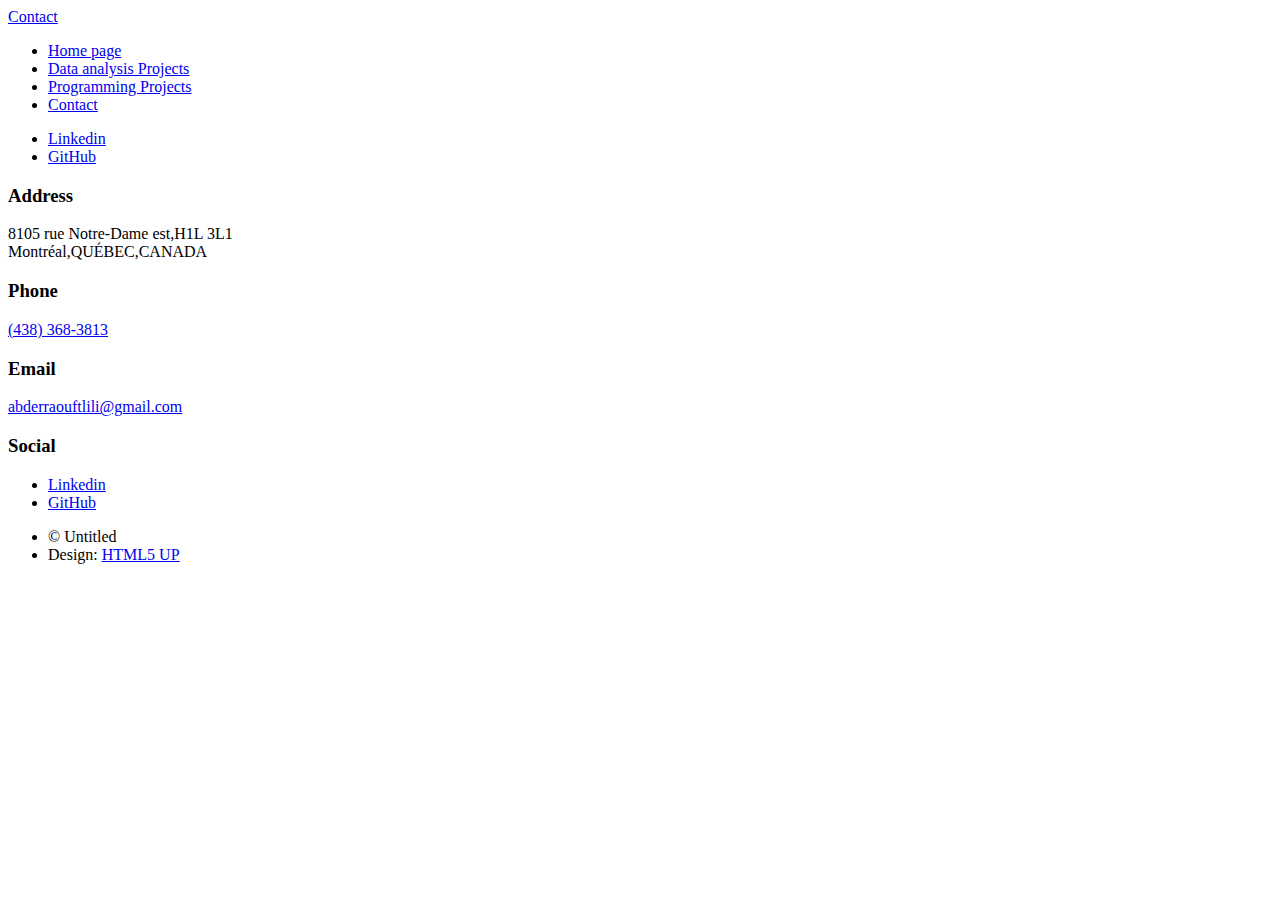
==== Contact.html @ 21b872e5 "Add files via upload" ====
<!DOCTYPE HTML>
<!--
	Massively by HTML5 UP
	html5up.net | @ajlkn
	Free for personal and commercial use under the CCA 3.0 license (html5up.net/license)
-->
<html>
	<head>
		<title>Contact</title>
		<meta charset="utf-8" />
		<meta name="viewport" content="width=device-width, initial-scale=1, user-scalable=no" />
		<link rel="stylesheet" href="assets/css/main.css" />
		<noscript><link rel="stylesheet" href="assets/css/noscript.css" /></noscript>
	</head>
	<body class="is-preload">

		<!-- Wrapper -->
			<div id="wrapper">

				<!-- Header -->
					<header id="header">
						<a href="Contact.html" class="logo">Contact</a>
					</header>

				<!-- Nav -->
					<nav id="nav">
						<ul class="links">
							<li><a href="index.html">Home page</a></li>
                            <li><a href="analyse des données.html">Data analysis Projects</a></li>
							<li><a href="Programming.html">Programming Projects</a></li>
                            <li class="active"><a href="Contact.html">Contact</a></li>

						</ul>
						<ul class="icons">
							<li><a href="https://www.linkedin.com/in/abderraouf-tlili-2bb48a29/" class="icon brands alt fa-linkedin"><span class="label">Linkedin</span></a></li>
							<li><a href="https://github.com/Abderraouf1985" class="icon brands alt fa-github"><span class="label">GitHub</span></a></li>
						</ul>
					</nav>

			
				<!-- Main -->
                <div id="main">

                    <!-- Featured Post -->
          
                        <section class="split contact">
                            <section class="alt">
                                <h3>Address</h3>
                                <p>8105 rue Notre-Dame est,H1L 3L1<br />
                                   Montréal,QUÉBEC,CANADA</p>
                            </section>
                            <section>
                                <h3>Phone</h3>
                                <p><a href="#">(438) 368-3813</a></p>
                            </section>
                            <section>
                                <h3>Email</h3>
                                <p><a href="#">abderraouftlili@gmail.com</a></p>
                            </section>
                            <section>
                                <h3>Social</h3>
                                <ul class="icons alt">
                                    
                                    <li><a href="https://www.linkedin.com/in/abderraouf-tlili-2bb48a29/" class="icon brands alt fa-linkedin"><span class="label">Linkedin</span></a></li>
                                    <li><a href="https://github.com/Abderraouf1985" class="icon brands alt fa-github"><span class="label">GitHub</span></a></li>
                                </ul>
                            </section>
                        </section>
                    </footer>

                <!-- Copyright -->
                    <div id="copyright">
                        <ul><li>&copy; Untitled</li><li>Design: <a href="https://html5up.net">HTML5 UP</a></li></ul>
                    </div>

            </div>

		<!-- Scripts -->
			<script src="assets/js/jquery.min.js"></script>
			<script src="assets/js/jquery.scrollex.min.js"></script>
			<script src="assets/js/jquery.scrolly.min.js"></script>
			<script src="assets/js/browser.min.js"></script>
			<script src="assets/js/breakpoints.min.js"></script>
			<script src="assets/js/util.js"></script>
			<script src="assets/js/main.js"></script>

	</body>
</html>
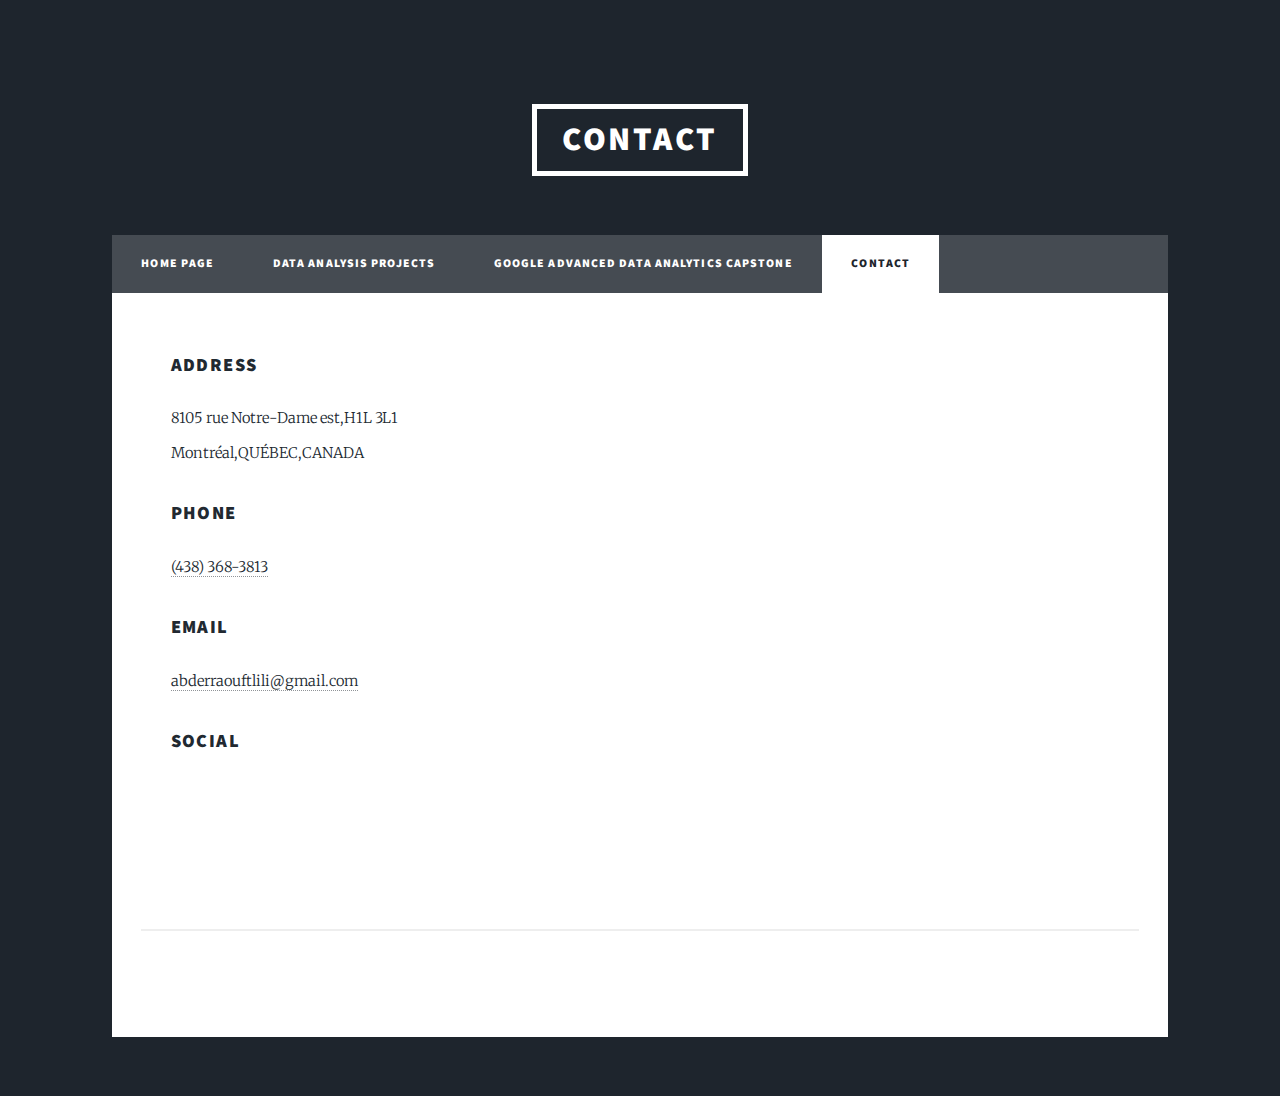
==== commit ef4de2ba: "Created google Capstone Project" ====
--- a/Contact.html
+++ b/Contact.html
@@ -26,8 +26,8 @@
 					<nav id="nav">
 						<ul class="links">
 							<li><a href="index.html">Home page</a></li>
-                            <li><a href="analyse des données.html">Data analysis Projects</a></li>
-							<li><a href="Programming.html">Programming Projects</a></li>
+                            <li><a href="Data analysis.html">Data analysis Projects</a></li>
+							<li><a href="Google Advanced Data Analytics Capstone.html">Google Advanced Data Analytics Capstone</a></li>
                             <li class="active"><a href="Contact.html">Contact</a></li>
 
 						</ul>
--- a/assets/css/main.css
+++ b/assets/css/main.css
@@ -0,0 +1,4690 @@
+@import url(fontawesome-all.min.css);
+@import url("https://fonts.googleapis.com/css?family=Merriweather:300,700,300italic,700italic|Source+Sans+Pro:900");
+
+/*
+	Massively by HTML5 UP
+	html5up.net | @ajlkn
+	Free for personal and commercial use under the CCA 3.0 license (html5up.net/license)
+*/
+
+html, body, div, span, applet, object,
+iframe, h1, h2, h3, h4, h5, h6, p, blockquote,
+pre, a, abbr, acronym, address, big, cite,
+code, del, dfn, em, img, ins, kbd, q, s, samp,
+small, strike, strong, sub, sup, tt, var, b,
+u, i, center, dl, dt, dd, ol, ul, li, fieldset,
+form, label, legend, table, caption, tbody,
+tfoot, thead, tr, th, td, article, aside,
+canvas, details, embed, figure, figcaption,
+footer, header, hgroup, menu, nav, output, ruby,
+section, summary, time, mark, audio, video {
+	margin: 0;
+	padding: 0;
+	border: 0;
+	font-size: 100%;
+	font: inherit;
+	vertical-align: baseline;}
+
+article, aside, details, figcaption, figure,
+footer, header, hgroup, menu, nav, section {
+	display: block;}
+
+body {
+	line-height: 1;
+	height: 100 vh;
+}
+
+ol, ul {
+	list-style: none;
+}
+
+blockquote, q {
+	quotes: none;
+}
+
+	blockquote:before, blockquote:after, q:before, q:after {
+		content: '';
+		content: none;
+	}
+
+table {
+	border-collapse: collapse;
+	border-spacing: 0;
+}
+
+body {
+	-webkit-text-size-adjust: none;
+}
+
+mark {
+	background-color: transparent;
+	color: inherit;
+}
+
+input::-moz-focus-inner {
+	border: 0;
+	padding: 0;
+}
+
+input, select, textarea {
+	-moz-appearance: none;
+	-webkit-appearance: none;
+	-ms-appearance: none;
+	appearance: none;
+}
+
+/* Basic */
+
+	@-ms-viewport {
+		width: device-width;
+	}
+
+	body {
+		-ms-overflow-style: scrollbar;
+	}
+
+	@media screen and (max-width: 480px) {
+
+		html, body {
+			min-width: 320px;
+		}
+
+	}
+
+	html {
+		box-sizing: border-box;
+	}
+
+	*, *:before, *:after {
+		box-sizing: inherit;
+	}
+
+	body {
+		background-color: #1e252d;
+	}
+
+		body.is-preload *, body.is-preload *:before, body.is-preload *:after {
+			-moz-animation: none !important;
+			-webkit-animation: none !important;
+			-ms-animation: none !important;
+			animation: none !important;
+			-moz-transition: none !important;
+			-webkit-transition: none !important;
+			-ms-transition: none !important;
+			transition: none !important;
+		}
+
+/* Type */
+
+	html {
+		font-size: 16pt;
+	}
+
+		@media screen and (max-width: 1680px) {
+
+			html {
+				font-size: 12pt;
+			}
+
+		}
+
+		@media screen and (max-width: 1280px) {
+
+			html {
+				font-size: 11pt;
+			}
+
+		}
+
+		@media screen and (max-width: 360px) {
+
+			html {
+				font-size: 10pt;
+			}
+
+		}
+
+	body {
+		color: #212931;
+	}
+
+	body, input, select, textarea {
+		font-family: "Merriweather", Georgia, serif;
+		font-weight: 300;
+		font-size: 1rem;
+		line-height: 2.375;
+	}
+
+	a {
+		-moz-transition: color 0.2s ease-in-out, background-color 0.2s ease-in-out, border-color 0.2s ease-in-out, box-shadow 0.2s ease-in-out;
+		-webkit-transition: color 0.2s ease-in-out, background-color 0.2s ease-in-out, border-color 0.2s ease-in-out, box-shadow 0.2s ease-in-out;
+		-ms-transition: color 0.2s ease-in-out, background-color 0.2s ease-in-out, border-color 0.2s ease-in-out, box-shadow 0.2s ease-in-out;
+		transition: color 0.2s ease-in-out, background-color 0.2s ease-in-out, border-color 0.2s ease-in-out, box-shadow 0.2s ease-in-out;
+		border-bottom: dotted 1px;
+		text-decoration: none;
+	}
+
+		a:hover {
+			border-bottom-color: transparent;
+		}
+
+	strong, b {
+		font-weight: 600;
+	}
+
+	em, i {
+		font-style: italic;
+	}
+
+	p {
+		text-align: justify;
+		margin: 0 0 2rem 0;
+	}
+
+	h1, h2, h3, h4, h5, h6 {
+		font-family: "Source Sans Pro", Helvetica, sans-serif;
+		font-weight: 900;
+		line-height: 1.5;
+		letter-spacing: 0.075em;
+		text-transform: uppercase;
+		margin: 0 0 1rem 0;
+	}
+
+		h1 a, h2 a, h3 a, h4 a, h5 a, h6 a {
+			border-bottom: 0;
+			color: inherit;
+			text-decoration: none;
+		}
+
+	h1 {
+		font-size: 4rem;
+		line-height: 1.1;
+		margin: 0 0 2rem 0;
+	}
+
+	h2 {
+		font-size: 1.75rem;
+		line-height: 1.3;
+		margin: 0 0 1.5rem 0;
+	}
+
+	h3 {
+		font-size: 1.25rem;
+		margin: 0 0 1.5rem 0;
+	}
+
+	h4 {
+		font-size: 1rem;
+	}
+
+	h5 {
+		font-size: 0.9rem;
+	}
+
+	h6 {
+		font-size: 0.8rem;
+	}
+
+	sub {
+		font-size: 0.8rem;
+		position: relative;
+		top: 0.5rem;
+	}
+
+	sup {
+		font-size: 0.8rem;
+		position: relative;
+		top: -0.5rem;
+	}
+
+	blockquote {
+		border-left: solid 4px;
+		font-style: italic;
+		margin: 0 0 2rem 0;
+		padding: 0.5rem 0 0.5rem 2rem;
+	}
+
+	code {
+		border: solid 2px;
+		font-family: "Courier New", monospace;
+		font-size: 0.9rem;
+		margin: 0 0.25rem;
+		padding: 0.25rem 0.65rem;
+	}
+
+	pre {
+		-webkit-overflow-scrolling: touch;
+		font-family: "Courier New", monospace;
+		font-size: 0.9rem;
+		margin: 0 0 2rem 0;
+	}
+
+		pre code {
+			display: block;
+			line-height: 1.75;
+			padding: 1rem 1.5rem;
+			overflow-x: auto;
+		}
+
+	hr {
+		border: 0;
+		border-bottom: solid 2px;
+		margin: 3rem 0;
+	}
+
+		hr.major {
+			margin: 5rem 0;
+		}
+
+	.align-left {
+		text-align: left;
+	}
+
+	.align-center {
+		text-align: center;
+	}
+
+	.align-right {
+		text-align: right;
+	}
+
+	input, select, textarea {
+		color: #212931;
+	}
+
+	a {
+		color: #212931;
+		border-bottom-color: rgba(33, 41, 49, 0.5);
+	}
+
+		a:hover {
+			border-bottom-color: transparent;
+			color: #18bfef !important;
+		}
+
+	strong, b {
+		color: #212931;
+	}
+
+	h1, h2, h3, h4, h5, h6 {
+		color: #212931;
+	}
+
+	blockquote {
+		border-left-color: #eeeeee;
+	}
+
+	code {
+		background: rgba(220, 220, 220, 0.25);
+		border-color: #eeeeee;
+	}
+
+	hr {
+		border-bottom-color: #eeeeee;
+	}
+
+/* Row */
+
+	.row {
+		display: flex;
+		flex-wrap: wrap;
+		box-sizing: border-box;
+		align-items: stretch;
+	}
+
+		.row > * {
+			box-sizing: border-box;
+		}
+
+		.row.gtr-uniform > * > :last-child {
+			margin-bottom: 0;
+		}
+
+		.row.aln-left {
+			justify-content: flex-start;
+		}
+
+		.row.aln-center {
+			justify-content: center;
+		}
+
+		.row.aln-right {
+			justify-content: flex-end;
+		}
+
+		.row.aln-top {
+			align-items: flex-start;
+		}
+
+		.row.aln-middle {
+			align-items: center;
+		}
+
+		.row.aln-bottom {
+			align-items: flex-end;
+		}
+
+		.row > .imp {
+			order: -1;
+		}
+
+		.row > .col-1 {
+			width: 8.33333%;
+		}
+
+		.row > .off-1 {
+			margin-left: 8.33333%;
+		}
+
+		.row > .col-2 {
+			width: 16.66667%;
+		}
+
+		.row > .off-2 {
+			margin-left: 16.66667%;
+		}
+
+		.row > .col-3 {
+			width: 25%;
+		}
+
+		.row > .off-3 {
+			margin-left: 25%;
+		}
+
+		.row > .col-4 {
+			width: 33.33333%;
+		}
+
+		.row > .off-4 {
+			margin-left: 33.33333%;
+		}
+
+		.row > .col-5 {
+			width: 41.66667%;
+		}
+
+		.row > .off-5 {
+			margin-left: 41.66667%;
+		}
+
+		.row > .col-6 {
+			width: 50%;
+		}
+
+		.row > .off-6 {
+			margin-left: 50%;
+		}
+
+		.row > .col-7 {
+			width: 58.33333%;
+		}
+
+		.row > .off-7 {
+			margin-left: 58.33333%;
+		}
+
+		.row > .col-8 {
+			width: 66.66667%;
+		}
+
+		.row > .off-8 {
+			margin-left: 66.66667%;
+		}
+
+		.row > .col-9 {
+			width: 75%;
+		}
+
+		.row > .off-9 {
+			margin-left: 75%;
+		}
+
+		.row > .col-10 {
+			width: 83.33333%;
+		}
+
+		.row > .off-10 {
+			margin-left: 83.33333%;
+		}
+
+		.row > .col-11 {
+			width: 91.66667%;
+		}
+
+		.row > .off-11 {
+			margin-left: 91.66667%;
+		}
+
+		.row > .col-12 {
+			width: 100%;
+		}
+
+		.row > .off-12 {
+			margin-left: 100%;
+		}
+
+		.row.gtr-0 {
+			margin-top: 0;
+			margin-left: 0rem;
+		}
+
+			.row.gtr-0 > * {
+				padding: 0 0 0 0rem;
+			}
+
+			.row.gtr-0.gtr-uniform {
+				margin-top: 0rem;
+			}
+
+				.row.gtr-0.gtr-uniform > * {
+					padding-top: 0rem;
+				}
+
+		.row.gtr-25 {
+			margin-top: 0;
+			margin-left: -0.375rem;
+		}
+
+			.row.gtr-25 > * {
+				padding: 0 0 0 0.375rem;
+			}
+
+			.row.gtr-25.gtr-uniform {
+				margin-top: -0.375rem;
+			}
+
+				.row.gtr-25.gtr-uniform > * {
+					padding-top: 0.375rem;
+				}
+
+		.row.gtr-50 {
+			margin-top: 0;
+			margin-left: -0.75rem;
+		}
+
+			.row.gtr-50 > * {
+				padding: 0 0 0 0.75rem;
+			}
+
+			.row.gtr-50.gtr-uniform {
+				margin-top: -0.75rem;
+			}
+
+				.row.gtr-50.gtr-uniform > * {
+					padding-top: 0.75rem;
+				}
+
+		.row {
+			margin-top: 0;
+			margin-left: -1.5rem;
+		}
+
+			.row > * {
+				padding: 0 0 0 1.5rem;
+			}
+
+			.row.gtr-uniform {
+				margin-top: -1.5rem;
+			}
+
+				.row.gtr-uniform > * {
+					padding-top: 1.5rem;
+				}
+
+		.row.gtr-150 {
+			margin-top: 0;
+			margin-left: -2.25rem;
+		}
+
+			.row.gtr-150 > * {
+				padding: 0 0 0 2.25rem;
+			}
+
+			.row.gtr-150.gtr-uniform {
+				margin-top: -2.25rem;
+			}
+
+				.row.gtr-150.gtr-uniform > * {
+					padding-top: 2.25rem;
+				}
+
+		.row.gtr-200 {
+			margin-top: 0;
+			margin-left: -3rem;
+		}
+
+			.row.gtr-200 > * {
+				padding: 0 0 0 3rem;
+			}
+
+			.row.gtr-200.gtr-uniform {
+				margin-top: -3rem;
+			}
+
+				.row.gtr-200.gtr-uniform > * {
+					padding-top: 3rem;
+				}
+
+		@media screen and (max-width: 1680px) {
+
+			.row {
+				display: flex;
+				flex-wrap: wrap;
+				box-sizing: border-box;
+				align-items: stretch;
+			}
+
+				.row > * {
+					box-sizing: border-box;
+				}
+
+				.row.gtr-uniform > * > :last-child {
+					margin-bottom: 0;
+				}
+
+				.row.aln-left {
+					justify-content: flex-start;
+				}
+
+				.row.aln-center {
+					justify-content: center;
+				}
+
+				.row.aln-right {
+					justify-content: flex-end;
+				}
+
+				.row.aln-top {
+					align-items: flex-start;
+				}
+
+				.row.aln-middle {
+					align-items: center;
+				}
+
+				.row.aln-bottom {
+					align-items: flex-end;
+				}
+
+				.row > .imp-xlarge {
+					order: -1;
+				}
+
+				.row > .col-1-xlarge {
+					width: 8.33333%;
+				}
+
+				.row > .off-1-xlarge {
+					margin-left: 8.33333%;
+				}
+
+				.row > .col-2-xlarge {
+					width: 16.66667%;
+				}
+
+				.row > .off-2-xlarge {
+					margin-left: 16.66667%;
+				}
+
+				.row > .col-3-xlarge {
+					width: 25%;
+				}
+
+				.row > .off-3-xlarge {
+					margin-left: 25%;
+				}
+
+				.row > .col-4-xlarge {
+					width: 33.33333%;
+				}
+
+				.row > .off-4-xlarge {
+					margin-left: 33.33333%;
+				}
+
+				.row > .col-5-xlarge {
+					width: 41.66667%;
+				}
+
+				.row > .off-5-xlarge {
+					margin-left: 41.66667%;
+				}
+
+				.row > .col-6-xlarge {
+					width: 50%;
+				}
+
+				.row > .off-6-xlarge {
+					margin-left: 50%;
+				}
+
+				.row > .col-7-xlarge {
+					width: 58.33333%;
+				}
+
+				.row > .off-7-xlarge {
+					margin-left: 58.33333%;
+				}
+
+				.row > .col-8-xlarge {
+					width: 66.66667%;
+				}
+
+				.row > .off-8-xlarge {
+					margin-left: 66.66667%;
+				}
+
+				.row > .col-9-xlarge {
+					width: 75%;
+				}
+
+				.row > .off-9-xlarge {
+					margin-left: 75%;
+				}
+
+				.row > .col-10-xlarge {
+					width: 83.33333%;
+				}
+
+				.row > .off-10-xlarge {
+					margin-left: 83.33333%;
+				}
+
+				.row > .col-11-xlarge {
+					width: 91.66667%;
+				}
+
+				.row > .off-11-xlarge {
+					margin-left: 91.66667%;
+				}
+
+				.row > .col-12-xlarge {
+					width: 100%;
+				}
+
+				.row > .off-12-xlarge {
+					margin-left: 100%;
+				}
+
+				.row.gtr-0 {
+					margin-top: 0;
+					margin-left: 0rem;
+				}
+
+					.row.gtr-0 > * {
+						padding: 0 0 0 0rem;
+					}
+
+					.row.gtr-0.gtr-uniform {
+						margin-top: 0rem;
+					}
+
+						.row.gtr-0.gtr-uniform > * {
+							padding-top: 0rem;
+						}
+
+				.row.gtr-25 {
+					margin-top: 0;
+					margin-left: -0.375rem;
+				}
+
+					.row.gtr-25 > * {
+						padding: 0 0 0 0.375rem;
+					}
+
+					.row.gtr-25.gtr-uniform {
+						margin-top: -0.375rem;
+					}
+
+						.row.gtr-25.gtr-uniform > * {
+							padding-top: 0.375rem;
+						}
+
+				.row.gtr-50 {
+					margin-top: 0;
+					margin-left: -0.75rem;
+				}
+
+					.row.gtr-50 > * {
+						padding: 0 0 0 0.75rem;
+					}
+
+					.row.gtr-50.gtr-uniform {
+						margin-top: -0.75rem;
+					}
+
+						.row.gtr-50.gtr-uniform > * {
+							padding-top: 0.75rem;
+						}
+
+				.row {
+					margin-top: 0;
+					margin-left: -1.5rem;
+				}
+
+					.row > * {
+						padding: 0 0 0 1.5rem;
+					}
+
+					.row.gtr-uniform {
+						margin-top: -1.5rem;
+					}
+
+						.row.gtr-uniform > * {
+							padding-top: 1.5rem;
+						}
+
+				.row.gtr-150 {
+					margin-top: 0;
+					margin-left: -2.25rem;
+				}
+
+					.row.gtr-150 > * {
+						padding: 0 0 0 2.25rem;
+					}
+
+					.row.gtr-150.gtr-uniform {
+						margin-top: -2.25rem;
+					}
+
+						.row.gtr-150.gtr-uniform > * {
+							padding-top: 2.25rem;
+						}
+
+				.row.gtr-200 {
+					margin-top: 0;
+					margin-left: -3rem;
+				}
+
+					.row.gtr-200 > * {
+						padding: 0 0 0 3rem;
+					}
+
+					.row.gtr-200.gtr-uniform {
+						margin-top: -3rem;
+					}
+
+						.row.gtr-200.gtr-uniform > * {
+							padding-top: 3rem;
+						}
+
+		}
+
+		@media screen and (max-width: 1280px) {
+
+			.row {
+				display: flex;
+				flex-wrap: wrap;
+				box-sizing: border-box;
+				align-items: stretch;
+			}
+
+				.row > * {
+					box-sizing: border-box;
+				}
+
+				.row.gtr-uniform > * > :last-child {
+					margin-bottom: 0;
+				}
+
+				.row.aln-left {
+					justify-content: flex-start;
+				}
+
+				.row.aln-center {
+					justify-content: center;
+				}
+
+				.row.aln-right {
+					justify-content: flex-end;
+				}
+
+				.row.aln-top {
+					align-items: flex-start;
+				}
+
+				.row.aln-middle {
+					align-items: center;
+				}
+
+				.row.aln-bottom {
+					align-items: flex-end;
+				}
+
+				.row > .imp-large {
+					order: -1;
+				}
+
+				.row > .col-1-large {
+					width: 8.33333%;
+				}
+
+				.row > .off-1-large {
+					margin-left: 8.33333%;
+				}
+
+				.row > .col-2-large {
+					width: 16.66667%;
+				}
+
+				.row > .off-2-large {
+					margin-left: 16.66667%;
+				}
+
+				.row > .col-3-large {
+					width: 25%;
+				}
+
+				.row > .off-3-large {
+					margin-left: 25%;
+				}
+
+				.row > .col-4-large {
+					width: 33.33333%;
+				}
+
+				.row > .off-4-large {
+					margin-left: 33.33333%;
+				}
+
+				.row > .col-5-large {
+					width: 41.66667%;
+				}
+
+				.row > .off-5-large {
+					margin-left: 41.66667%;
+				}
+
+				.row > .col-6-large {
+					width: 50%;
+				}
+
+				.row > .off-6-large {
+					margin-left: 50%;
+				}
+
+				.row > .col-7-large {
+					width: 58.33333%;
+				}
+
+				.row > .off-7-large {
+					margin-left: 58.33333%;
+				}
+
+				.row > .col-8-large {
+					width: 66.66667%;
+				}
+
+				.row > .off-8-large {
+					margin-left: 66.66667%;
+				}
+
+				.row > .col-9-large {
+					width: 75%;
+				}
+
+				.row > .off-9-large {
+					margin-left: 75%;
+				}
+
+				.row > .col-10-large {
+					width: 83.33333%;
+				}
+
+				.row > .off-10-large {
+					margin-left: 83.33333%;
+				}
+
+				.row > .col-11-large {
+					width: 91.66667%;
+				}
+
+				.row > .off-11-large {
+					margin-left: 91.66667%;
+				}
+
+				.row > .col-12-large {
+					width: 100%;
+				}
+
+				.row > .off-12-large {
+					margin-left: 100%;
+				}
+
+				.row.gtr-0 {
+					margin-top: 0;
+					margin-left: 0rem;
+				}
+
+					.row.gtr-0 > * {
+						padding: 0 0 0 0rem;
+					}
+
+					.row.gtr-0.gtr-uniform {
+						margin-top: 0rem;
+					}
+
+						.row.gtr-0.gtr-uniform > * {
+							padding-top: 0rem;
+						}
+
+				.row.gtr-25 {
+					margin-top: 0;
+					margin-left: -0.375rem;
+				}
+
+					.row.gtr-25 > * {
+						padding: 0 0 0 0.375rem;
+					}
+
+					.row.gtr-25.gtr-uniform {
+						margin-top: -0.375rem;
+					}
+
+						.row.gtr-25.gtr-uniform > * {
+							padding-top: 0.375rem;
+						}
+
+				.row.gtr-50 {
+					margin-top: 0;
+					margin-left: -0.75rem;
+				}
+
+					.row.gtr-50 > * {
+						padding: 0 0 0 0.75rem;
+					}
+
+					.row.gtr-50.gtr-uniform {
+						margin-top: -0.75rem;
+					}
+
+						.row.gtr-50.gtr-uniform > * {
+							padding-top: 0.75rem;
+						}
+
+				.row {
+					margin-top: 0;
+					margin-left: -1.5rem;
+				}
+
+					.row > * {
+						padding: 0 0 0 1.5rem;
+					}
+
+					.row.gtr-uniform {
+						margin-top: -1.5rem;
+					}
+
+						.row.gtr-uniform > * {
+							padding-top: 1.5rem;
+						}
+
+				.row.gtr-150 {
+					margin-top: 0;
+					margin-left: -2.25rem;
+				}
+
+					.row.gtr-150 > * {
+						padding: 0 0 0 2.25rem;
+					}
+
+					.row.gtr-150.gtr-uniform {
+						margin-top: -2.25rem;
+					}
+
+						.row.gtr-150.gtr-uniform > * {
+							padding-top: 2.25rem;
+						}
+
+				.row.gtr-200 {
+					margin-top: 0;
+					margin-left: -3rem;
+				}
+
+					.row.gtr-200 > * {
+						padding: 0 0 0 3rem;
+					}
+
+					.row.gtr-200.gtr-uniform {
+						margin-top: -3rem;
+					}
+
+						.row.gtr-200.gtr-uniform > * {
+							padding-top: 3rem;
+						}
+
+		}
+
+		@media screen and (max-width: 980px) {
+
+			.row {
+				display: flex;
+				flex-wrap: wrap;
+				box-sizing: border-box;
+				align-items: stretch;
+			}
+
+				.row > * {
+					box-sizing: border-box;
+				}
+
+				.row.gtr-uniform > * > :last-child {
+					margin-bottom: 0;
+				}
+
+				.row.aln-left {
+					justify-content: flex-start;
+				}
+
+				.row.aln-center {
+					justify-content: center;
+				}
+
+				.row.aln-right {
+					justify-content: flex-end;
+				}
+
+				.row.aln-top {
+					align-items: flex-start;
+				}
+
+				.row.aln-middle {
+					align-items: center;
+				}
+
+				.row.aln-bottom {
+					align-items: flex-end;
+				}
+
+				.row > .imp-medium {
+					order: -1;
+				}
+
+				.row > .col-1-medium {
+					width: 8.33333%;
+				}
+
+				.row > .off-1-medium {
+					margin-left: 8.33333%;
+				}
+
+				.row > .col-2-medium {
+					width: 16.66667%;
+				}
+
+				.row > .off-2-medium {
+					margin-left: 16.66667%;
+				}
+
+				.row > .col-3-medium {
+					width: 25%;
+				}
+
+				.row > .off-3-medium {
+					margin-left: 25%;
+				}
+
+				.row > .col-4-medium {
+					width: 33.33333%;
+				}
+
+				.row > .off-4-medium {
+					margin-left: 33.33333%;
+				}
+
+				.row > .col-5-medium {
+					width: 41.66667%;
+				}
+
+				.row > .off-5-medium {
+					margin-left: 41.66667%;
+				}
+
+				.row > .col-6-medium {
+					width: 50%;
+				}
+
+				.row > .off-6-medium {
+					margin-left: 50%;
+				}
+
+				.row > .col-7-medium {
+					width: 58.33333%;
+				}
+
+				.row > .off-7-medium {
+					margin-left: 58.33333%;
+				}
+
+				.row > .col-8-medium {
+					width: 66.66667%;
+				}
+
+				.row > .off-8-medium {
+					margin-left: 66.66667%;
+				}
+
+				.row > .col-9-medium {
+					width: 75%;
+				}
+
+				.row > .off-9-medium {
+					margin-left: 75%;
+				}
+
+				.row > .col-10-medium {
+					width: 83.33333%;
+				}
+
+				.row > .off-10-medium {
+					margin-left: 83.33333%;
+				}
+
+				.row > .col-11-medium {
+					width: 91.66667%;
+				}
+
+				.row > .off-11-medium {
+					margin-left: 91.66667%;
+				}
+
+				.row > .col-12-medium {
+					width: 100%;
+				}
+
+				.row > .off-12-medium {
+					margin-left: 100%;
+				}
+
+				.row.gtr-0 {
+					margin-top: 0;
+					margin-left: 0rem;
+				}
+
+					.row.gtr-0 > * {
+						padding: 0 0 0 0rem;
+					}
+
+					.row.gtr-0.gtr-uniform {
+						margin-top: 0rem;
+					}
+
+						.row.gtr-0.gtr-uniform > * {
+							padding-top: 0rem;
+						}
+
+				.row.gtr-25 {
+					margin-top: 0;
+					margin-left: -0.375rem;
+				}
+
+					.row.gtr-25 > * {
+						padding: 0 0 0 0.375rem;
+					}
+
+					.row.gtr-25.gtr-uniform {
+						margin-top: -0.375rem;
+					}
+
+						.row.gtr-25.gtr-uniform > * {
+							padding-top: 0.375rem;
+						}
+
+				.row.gtr-50 {
+					margin-top: 0;
+					margin-left: -0.75rem;
+				}
+
+					.row.gtr-50 > * {
+						padding: 0 0 0 0.75rem;
+					}
+
+					.row.gtr-50.gtr-uniform {
+						margin-top: -0.75rem;
+					}
+
+						.row.gtr-50.gtr-uniform > * {
+							padding-top: 0.75rem;
+						}
+
+				.row {
+					margin-top: 0;
+					margin-left: -1.5rem;
+				}
+
+					.row > * {
+						padding: 0 0 0 1.5rem;
+					}
+
+					.row.gtr-uniform {
+						margin-top: -1.5rem;
+					}
+
+						.row.gtr-uniform > * {
+							padding-top: 1.5rem;
+						}
+
+				.row.gtr-150 {
+					margin-top: 0;
+					margin-left: -2.25rem;
+				}
+
+					.row.gtr-150 > * {
+						padding: 0 0 0 2.25rem;
+					}
+
+					.row.gtr-150.gtr-uniform {
+						margin-top: -2.25rem;
+					}
+
+						.row.gtr-150.gtr-uniform > * {
+							padding-top: 2.25rem;
+						}
+
+				.row.gtr-200 {
+					margin-top: 0;
+					margin-left: -3rem;
+				}
+
+					.row.gtr-200 > * {
+						padding: 0 0 0 3rem;
+					}
+
+					.row.gtr-200.gtr-uniform {
+						margin-top: -3rem;
+					}
+
+						.row.gtr-200.gtr-uniform > * {
+							padding-top: 3rem;
+						}
+
+		}
+
+		@media screen and (max-width: 736px) {
+
+			.row {
+				display: flex;
+				flex-wrap: wrap;
+				box-sizing: border-box;
+				align-items: stretch;
+			}
+
+				.row > * {
+					box-sizing: border-box;
+				}
+
+				.row.gtr-uniform > * > :last-child {
+					margin-bottom: 0;
+				}
+
+				.row.aln-left {
+					justify-content: flex-start;
+				}
+
+				.row.aln-center {
+					justify-content: center;
+				}
+
+				.row.aln-right {
+					justify-content: flex-end;
+				}
+
+				.row.aln-top {
+					align-items: flex-start;
+				}
+
+				.row.aln-middle {
+					align-items: center;
+				}
+
+				.row.aln-bottom {
+					align-items: flex-end;
+				}
+
+				.row > .imp-small {
+					order: -1;
+				}
+
+				.row > .col-1-small {
+					width: 8.33333%;
+				}
+
+				.row > .off-1-small {
+					margin-left: 8.33333%;
+				}
+
+				.row > .col-2-small {
+					width: 16.66667%;
+				}
+
+				.row > .off-2-small {
+					margin-left: 16.66667%;
+				}
+
+				.row > .col-3-small {
+					width: 25%;
+				}
+
+				.row > .off-3-small {
+					margin-left: 25%;
+				}
+
+				.row > .col-4-small {
+					width: 33.33333%;
+				}
+
+				.row > .off-4-small {
+					margin-left: 33.33333%;
+				}
+
+				.row > .col-5-small {
+					width: 41.66667%;
+				}
+
+				.row > .off-5-small {
+					margin-left: 41.66667%;
+				}
+
+				.row > .col-6-small {
+					width: 50%;
+				}
+
+				.row > .off-6-small {
+					margin-left: 50%;
+				}
+
+				.row > .col-7-small {
+					width: 58.33333%;
+				}
+
+				.row > .off-7-small {
+					margin-left: 58.33333%;
+				}
+
+				.row > .col-8-small {
+					width: 66.66667%;
+				}
+
+				.row > .off-8-small {
+					margin-left: 66.66667%;
+				}
+
+				.row > .col-9-small {
+					width: 75%;
+				}
+
+				.row > .off-9-small {
+					margin-left: 75%;
+				}
+
+				.row > .col-10-small {
+					width: 83.33333%;
+				}
+
+				.row > .off-10-small {
+					margin-left: 83.33333%;
+				}
+
+				.row > .col-11-small {
+					width: 91.66667%;
+				}
+
+				.row > .off-11-small {
+					margin-left: 91.66667%;
+				}
+
+				.row > .col-12-small {
+					width: 100%;
+				}
+
+				.row > .off-12-small {
+					margin-left: 100%;
+				}
+
+				.row.gtr-0 {
+					margin-top: 0;
+					margin-left: 0rem;
+				}
+
+					.row.gtr-0 > * {
+						padding: 0 0 0 0rem;
+					}
+
+					.row.gtr-0.gtr-uniform {
+						margin-top: 0rem;
+					}
+
+						.row.gtr-0.gtr-uniform > * {
+							padding-top: 0rem;
+						}
+
+				.row.gtr-25 {
+					margin-top: 0;
+					margin-left: -0.375rem;
+				}
+
+					.row.gtr-25 > * {
+						padding: 0 0 0 0.375rem;
+					}
+
+					.row.gtr-25.gtr-uniform {
+						margin-top: -0.375rem;
+					}
+
+						.row.gtr-25.gtr-uniform > * {
+							padding-top: 0.375rem;
+						}
+
+				.row.gtr-50 {
+					margin-top: 0;
+					margin-left: -0.75rem;
+				}
+
+					.row.gtr-50 > * {
+						padding: 0 0 0 0.75rem;
+					}
+
+					.row.gtr-50.gtr-uniform {
+						margin-top: -0.75rem;
+					}
+
+						.row.gtr-50.gtr-uniform > * {
+							padding-top: 0.75rem;
+						}
+
+				.row {
+					margin-top: 0;
+					margin-left: -1.5rem;
+				}
+
+					.row > * {
+						padding: 0 0 0 1.5rem;
+					}
+
+					.row.gtr-uniform {
+						margin-top: -1.5rem;
+					}
+
+						.row.gtr-uniform > * {
+							padding-top: 1.5rem;
+						}
+
+				.row.gtr-150 {
+					margin-top: 0;
+					margin-left: -2.25rem;
+				}
+
+					.row.gtr-150 > * {
+						padding: 0 0 0 2.25rem;
+					}
+
+					.row.gtr-150.gtr-uniform {
+						margin-top: -2.25rem;
+					}
+
+						.row.gtr-150.gtr-uniform > * {
+							padding-top: 2.25rem;
+						}
+
+				.row.gtr-200 {
+					margin-top: 0;
+					margin-left: -3rem;
+				}
+
+					.row.gtr-200 > * {
+						padding: 0 0 0 3rem;
+					}
+
+					.row.gtr-200.gtr-uniform {
+						margin-top: -3rem;
+					}
+
+						.row.gtr-200.gtr-uniform > * {
+							padding-top: 3rem;
+						}
+
+		}
+
+		@media screen and (max-width: 480px) {
+
+			.row {
+				display: flex;
+				flex-wrap: wrap;
+				box-sizing: border-box;
+				align-items: stretch;
+			}
+
+				.row > * {
+					box-sizing: border-box;
+				}
+
+				.row.gtr-uniform > * > :last-child {
+					margin-bottom: 0;
+				}
+
+				.row.aln-left {
+					justify-content: flex-start;
+				}
+
+				.row.aln-center {
+					justify-content: center;
+				}
+
+				.row.aln-right {
+					justify-content: flex-end;
+				}
+
+				.row.aln-top {
+					align-items: flex-start;
+				}
+
+				.row.aln-middle {
+					align-items: center;
+				}
+
+				.row.aln-bottom {
+					align-items: flex-end;
+				}
+
+				.row > .imp-xsmall {
+					order: -1;
+				}
+
+				.row > .col-1-xsmall {
+					width: 8.33333%;
+				}
+
+				.row > .off-1-xsmall {
+					margin-left: 8.33333%;
+				}
+
+				.row > .col-2-xsmall {
+					width: 16.66667%;
+				}
+
+				.row > .off-2-xsmall {
+					margin-left: 16.66667%;
+				}
+
+				.row > .col-3-xsmall {
+					width: 25%;
+				}
+
+				.row > .off-3-xsmall {
+					margin-left: 25%;
+				}
+
+				.row > .col-4-xsmall {
+					width: 33.33333%;
+				}
+
+				.row > .off-4-xsmall {
+					margin-left: 33.33333%;
+				}
+
+				.row > .col-5-xsmall {
+					width: 41.66667%;
+				}
+
+				.row > .off-5-xsmall {
+					margin-left: 41.66667%;
+				}
+
+				.row > .col-6-xsmall {
+					width: 50%;
+				}
+
+				.row > .off-6-xsmall {
+					margin-left: 50%;
+				}
+
+				.row > .col-7-xsmall {
+					width: 58.33333%;
+				}
+
+				.row > .off-7-xsmall {
+					margin-left: 58.33333%;
+				}
+
+				.row > .col-8-xsmall {
+					width: 66.66667%;
+				}
+
+				.row > .off-8-xsmall {
+					margin-left: 66.66667%;
+				}
+
+				.row > .col-9-xsmall {
+					width: 75%;
+				}
+
+				.row > .off-9-xsmall {
+					margin-left: 75%;
+				}
+
+				.row > .col-10-xsmall {
+					width: 83.33333%;
+				}
+
+				.row > .off-10-xsmall {
+					margin-left: 83.33333%;
+				}
+
+				.row > .col-11-xsmall {
+					width: 91.66667%;
+				}
+
+				.row > .off-11-xsmall {
+					margin-left: 91.66667%;
+				}
+
+				.row > .col-12-xsmall {
+					width: 100%;
+				}
+
+				.row > .off-12-xsmall {
+					margin-left: 100%;
+				}
+
+				.row.gtr-0 {
+					margin-top: 0;
+					margin-left: 0rem;
+				}
+
+					.row.gtr-0 > * {
+						padding: 0 0 0 0rem;
+					}
+
+					.row.gtr-0.gtr-uniform {
+						margin-top: 0rem;
+					}
+
+						.row.gtr-0.gtr-uniform > * {
+							padding-top: 0rem;
+						}
+
+				.row.gtr-25 {
+					margin-top: 0;
+					margin-left: -0.375rem;
+				}
+
+					.row.gtr-25 > * {
+						padding: 0 0 0 0.375rem;
+					}
+
+					.row.gtr-25.gtr-uniform {
+						margin-top: -0.375rem;
+					}
+
+						.row.gtr-25.gtr-uniform > * {
+							padding-top: 0.375rem;
+						}
+
+				.row.gtr-50 {
+					margin-top: 0;
+					margin-left: -0.75rem;
+				}
+
+					.row.gtr-50 > * {
+						padding: 0 0 0 0.75rem;
+					}
+
+					.row.gtr-50.gtr-uniform {
+						margin-top: -0.75rem;
+					}
+
+						.row.gtr-50.gtr-uniform > * {
+							padding-top: 0.75rem;
+						}
+
+				.row {
+					margin-top: 0;
+					margin-left: -1.5rem;
+				}
+
+					.row > * {
+						padding: 0 0 0 1.5rem;
+					}
+
+					.row.gtr-uniform {
+						margin-top: -1.5rem;
+					}
+
+						.row.gtr-uniform > * {
+							padding-top: 1.5rem;
+						}
+
+				.row.gtr-150 {
+					margin-top: 0;
+					margin-left: -2.25rem;
+				}
+
+					.row.gtr-150 > * {
+						padding: 0 0 0 2.25rem;
+					}
+
+					.row.gtr-150.gtr-uniform {
+						margin-top: -2.25rem;
+					}
+
+						.row.gtr-150.gtr-uniform > * {
+							padding-top: 2.25rem;
+						}
+
+				.row.gtr-200 {
+					margin-top: 0;
+					margin-left: -3rem;
+				}
+
+					.row.gtr-200 > * {
+						padding: 0 0 0 3rem;
+					}
+
+					.row.gtr-200.gtr-uniform {
+						margin-top: -3rem;
+					}
+
+						.row.gtr-200.gtr-uniform > * {
+							padding-top: 3rem;
+						}
+
+		}
+
+		@media screen and (max-width: 360px) {
+
+			.row {
+				display: flex;
+				flex-wrap: wrap;
+				box-sizing: border-box;
+				align-items: stretch;
+			}
+
+				.row > * {
+					box-sizing: border-box;
+				}
+
+				.row.gtr-uniform > * > :last-child {
+					margin-bottom: 0;
+				}
+
+				.row.aln-left {
+					justify-content: flex-start;
+				}
+
+				.row.aln-center {
+					justify-content: center;
+				}
+
+				.row.aln-right {
+					justify-content: flex-end;
+				}
+
+				.row.aln-top {
+					align-items: flex-start;
+				}
+
+				.row.aln-middle {
+					align-items: center;
+				}
+
+				.row.aln-bottom {
+					align-items: flex-end;
+				}
+
+				.row > .imp-xxsmall {
+					order: -1;
+				}
+
+				.row > .col-1-xxsmall {
+					width: 8.33333%;
+				}
+
+				.row > .off-1-xxsmall {
+					margin-left: 8.33333%;
+				}
+
+				.row > .col-2-xxsmall {
+					width: 16.66667%;
+				}
+
+				.row > .off-2-xxsmall {
+					margin-left: 16.66667%;
+				}
+
+				.row > .col-3-xxsmall {
+					width: 25%;
+				}
+
+				.row > .off-3-xxsmall {
+					margin-left: 25%;
+				}
+
+				.row > .col-4-xxsmall {
+					width: 33.33333%;
+				}
+
+				.row > .off-4-xxsmall {
+					margin-left: 33.33333%;
+				}
+
+				.row > .col-5-xxsmall {
+					width: 41.66667%;
+				}
+
+				.row > .off-5-xxsmall {
+					margin-left: 41.66667%;
+				}
+
+				.row > .col-6-xxsmall {
+					width: 50%;
+				}
+
+				.row > .off-6-xxsmall {
+					margin-left: 50%;
+				}
+
+				.row > .col-7-xxsmall {
+					width: 58.33333%;
+				}
+
+				.row > .off-7-xxsmall {
+					margin-left: 58.33333%;
+				}
+
+				.row > .col-8-xxsmall {
+					width: 66.66667%;
+				}
+
+				.row > .off-8-xxsmall {
+					margin-left: 66.66667%;
+				}
+
+				.row > .col-9-xxsmall {
+					width: 75%;
+				}
+
+				.row > .off-9-xxsmall {
+					margin-left: 75%;
+				}
+
+				.row > .col-10-xxsmall {
+					width: 83.33333%;
+				}
+
+				.row > .off-10-xxsmall {
+					margin-left: 83.33333%;
+				}
+
+				.row > .col-11-xxsmall {
+					width: 91.66667%;
+				}
+
+				.row > .off-11-xxsmall {
+					margin-left: 91.66667%;
+				}
+
+				.row > .col-12-xxsmall {
+					width: 100%;
+				}
+
+				.row > .off-12-xxsmall {
+					margin-left: 100%;
+				}
+
+				.row.gtr-0 {
+					margin-top: 0;
+					margin-left: 0rem;
+				}
+
+					.row.gtr-0 > * {
+						padding: 0 0 0 0rem;
+					}
+
+					.row.gtr-0.gtr-uniform {
+						margin-top: 0rem;
+					}
+
+						.row.gtr-0.gtr-uniform > * {
+							padding-top: 0rem;
+						}
+
+				.row.gtr-25 {
+					margin-top: 0;
+					margin-left: -0.375rem;
+				}
+
+					.row.gtr-25 > * {
+						padding: 0 0 0 0.375rem;
+					}
+
+					.row.gtr-25.gtr-uniform {
+						margin-top: -0.375rem;
+					}
+
+						.row.gtr-25.gtr-uniform > * {
+							padding-top: 0.375rem;
+						}
+
+				.row.gtr-50 {
+					margin-top: 0;
+					margin-left: -0.75rem;
+				}
+
+					.row.gtr-50 > * {
+						padding: 0 0 0 0.75rem;
+					}
+
+					.row.gtr-50.gtr-uniform {
+						margin-top: -0.75rem;
+					}
+
+						.row.gtr-50.gtr-uniform > * {
+							padding-top: 0.75rem;
+						}
+
+				.row {
+					margin-top: 0;
+					margin-left: -1.5rem;
+				}
+
+					.row > * {
+						padding: 0 0 0 1.5rem;
+					}
+
+					.row.gtr-uniform {
+						margin-top: -1.5rem;
+					}
+
+						.row.gtr-uniform > * {
+							padding-top: 1.5rem;
+						}
+
+				.row.gtr-150 {
+					margin-top: 0;
+					margin-left: -2.25rem;
+				}
+
+					.row.gtr-150 > * {
+						padding: 0 0 0 2.25rem;
+					}
+
+					.row.gtr-150.gtr-uniform {
+						margin-top: -2.25rem;
+					}
+
+						.row.gtr-150.gtr-uniform > * {
+							padding-top: 2.25rem;
+						}
+
+				.row.gtr-200 {
+					margin-top: 0;
+					margin-left: -3rem;
+				}
+
+					.row.gtr-200 > * {
+						padding: 0 0 0 3rem;
+					}
+
+					.row.gtr-200.gtr-uniform {
+						margin-top: -3rem;
+					}
+
+						.row.gtr-200.gtr-uniform > * {
+							padding-top: 3rem;
+						}
+
+		}
+
+/* Box */
+
+	.box {
+		border: solid 2px;
+		margin-bottom: 2rem;
+		padding: 1.5rem;
+	}
+
+		.box > :last-child,
+		.box > :last-child > :last-child,
+		.box > :last-child > :last-child > :last-child {
+			margin-bottom: 0;
+		}
+
+		.box.alt {
+			border: 0;
+			border-radius: 0;
+			padding: 0;
+		}
+
+	.box {
+		border-color: #eeeeee;
+	}
+
+/* Button */
+
+	input[type="submit"],
+	input[type="reset"],
+	input[type="button"],
+	button,
+	.button {
+		-moz-appearance: none;
+		-webkit-appearance: none;
+		-ms-appearance: none;
+		appearance: none;
+		-moz-transition: background-color 0.2s ease-in-out, box-shadow 0.2s ease-in-out, color 0.2s ease-in-out;
+		-webkit-transition: background-color 0.2s ease-in-out, box-shadow 0.2s ease-in-out, color 0.2s ease-in-out;
+		-ms-transition: background-color 0.2s ease-in-out, box-shadow 0.2s ease-in-out, color 0.2s ease-in-out;
+		transition: background-color 0.2s ease-in-out, box-shadow 0.2s ease-in-out, color 0.2s ease-in-out;
+		border: 0;
+		border-radius: 0;
+		cursor: pointer;
+		display: inline-block;
+		font-family: "Source Sans Pro", Helvetica, sans-serif;
+		font-size: 0.8rem;
+		font-weight: 900;
+		letter-spacing: 0.075em;
+		height: 3rem;
+		line-height: 3rem;
+		padding: 0 2rem;
+		text-align: center;
+		text-decoration: none;
+		text-transform: uppercase;
+		white-space: nowrap;
+	}
+
+		input[type="submit"].icon:before,
+		input[type="reset"].icon:before,
+		input[type="button"].icon:before,
+		button.icon:before,
+		.button.icon:before {
+			margin-right: 0.5rem;
+		}
+
+		input[type="submit"].icon.solo,
+		input[type="reset"].icon.solo,
+		input[type="button"].icon.solo,
+		button.icon.solo,
+		.button.icon.solo {
+			position: relative;
+			width: 4rem;
+			height: 4rem;
+			line-height: 4rem;
+			border-radius: 4rem;
+			text-indent: 4rem;
+			overflow: hidden;
+			padding: 0;
+			white-space: nowrap;
+		}
+
+			input[type="submit"].icon.solo:before,
+			input[type="reset"].icon.solo:before,
+			input[type="button"].icon.solo:before,
+			button.icon.solo:before,
+			.button.icon.solo:before {
+				position: absolute;
+				display: block;
+				top: 0;
+				left: 0;
+				width: inherit;
+				height: inherit;
+				line-height: inherit;
+				font-size: 1.25rem;
+				margin-right: 0;
+				text-align: center;
+				text-indent: 0;
+			}
+
+		input[type="submit"].fit,
+		input[type="reset"].fit,
+		input[type="button"].fit,
+		button.fit,
+		.button.fit {
+			width: 100%;
+		}
+
+		input[type="submit"].small,
+		input[type="reset"].small,
+		input[type="button"].small,
+		button.small,
+		.button.small {
+			font-size: 0.7rem;
+			height: 2.5rem;
+			line-height: 2.5rem;
+			padding: 0 1.5rem;
+		}
+
+		input[type="submit"].large,
+		input[type="reset"].large,
+		input[type="button"].large,
+		button.large,
+		.button.large {
+			font-size: 0.9rem;
+			height: 3.5rem;
+			line-height: 3.5rem;
+			padding: 0 2.75rem;
+		}
+
+		@media screen and (max-width: 980px) {
+
+			input[type="submit"],
+			input[type="reset"],
+			input[type="button"],
+			button,
+			.button {
+				font-size: 0.9rem;
+				height: 3.25rem;
+				line-height: 3.25rem;
+			}
+
+				input[type="submit"].large,
+				input[type="reset"].large,
+				input[type="button"].large,
+				button.large,
+				.button.large {
+					font-size: 1rem;
+					height: 3.75rem;
+					line-height: 3.75rem;
+				}
+
+		}
+
+		input[type="submit"].disabled, input[type="submit"]:disabled,
+		input[type="reset"].disabled,
+		input[type="reset"]:disabled,
+		input[type="button"].disabled,
+		input[type="button"]:disabled,
+		button.disabled,
+		button:disabled,
+		.button.disabled,
+		.button:disabled {
+			pointer-events: none;
+			opacity: 0.25;
+		}
+
+	input[type="submit"],
+	input[type="reset"],
+	input[type="button"],
+	button,
+	.button {
+		background-color: transparent;
+		box-shadow: inset 0 0 0 2px #212931;
+		color: #212931 !important;
+	}
+
+		input[type="submit"]:hover,
+		input[type="reset"]:hover,
+		input[type="button"]:hover,
+		button:hover,
+		.button:hover {
+			box-shadow: inset 0 0 0 2px #18bfef;
+			color: #18bfef !important;
+		}
+
+		input[type="submit"].primary,
+		input[type="reset"].primary,
+		input[type="button"].primary,
+		button.primary,
+		.button.primary {
+			background-color: #212931;
+			box-shadow: none;
+			color: #ffffff !important;
+		}
+
+			input[type="submit"].primary:hover,
+			input[type="reset"].primary:hover,
+			input[type="button"].primary:hover,
+			button.primary:hover,
+			.button.primary:hover {
+				background-color: #18bfef;
+			}
+
+/* Form */
+
+	form {
+		margin: 0 0 2rem 0;
+	}
+
+		form > :last-child {
+			margin-bottom: 0;
+		}
+
+		form > .fields {
+			display: -moz-flex;
+			display: -webkit-flex;
+			display: -ms-flex;
+			display: flex;
+			-moz-flex-wrap: wrap;
+			-webkit-flex-wrap: wrap;
+			-ms-flex-wrap: wrap;
+			flex-wrap: wrap;
+			width: calc(100% + 3rem);
+			margin: -1.5rem 0 2rem -1.5rem;
+		}
+
+			form > .fields > .field {
+				-moz-flex-grow: 0;
+				-webkit-flex-grow: 0;
+				-ms-flex-grow: 0;
+				flex-grow: 0;
+				-moz-flex-shrink: 0;
+				-webkit-flex-shrink: 0;
+				-ms-flex-shrink: 0;
+				flex-shrink: 0;
+				padding: 1.5rem 0 0 1.5rem;
+				width: calc(100% - 1.5rem);
+			}
+
+				form > .fields > .field.half {
+					width: calc(50% - 0.75rem);
+				}
+
+				form > .fields > .field.third {
+					width: calc(100%/3 - 0.5rem);
+				}
+
+				form > .fields > .field.quarter {
+					width: calc(25% - 0.375rem);
+				}
+
+		@media screen and (max-width: 480px) {
+
+			form > .fields {
+				width: calc(100% + 3rem);
+				margin: -1.5rem 0 2rem -1.5rem;
+			}
+
+				form > .fields > .field {
+					padding: 1.5rem 0 0 1.5rem;
+					width: calc(100% - 1.5rem);
+				}
+
+					form > .fields > .field.half {
+						width: calc(100% - 1.5rem);
+					}
+
+					form > .fields > .field.third {
+						width: calc(100% - 1.5rem);
+					}
+
+					form > .fields > .field.quarter {
+						width: calc(100% - 1.5rem);
+					}
+
+		}
+
+	label {
+		display: block;
+		font-family: "Source Sans Pro", Helvetica, sans-serif;
+		font-weight: 900;
+		line-height: 1.5;
+		letter-spacing: 0.075em;
+		font-size: 0.8rem;
+		text-transform: uppercase;
+		margin: 0 0 0.75rem 0;
+	}
+
+		@media screen and (max-width: 980px) {
+
+			label {
+				font-size: 0.9rem;
+			}
+
+		}
+
+	input[type="text"],
+	input[type="password"],
+	input[type="email"],
+	select,
+	textarea {
+		-moz-appearance: none;
+		-webkit-appearance: none;
+		-ms-appearance: none;
+		appearance: none;
+		background: transparent;
+		border-radius: 0;
+		border: solid 2px;
+		color: inherit;
+		display: block;
+		outline: 0;
+		padding: 0 1rem;
+		text-decoration: none;
+		width: 100%;
+	}
+
+		input[type="text"]:invalid,
+		input[type="password"]:invalid,
+		input[type="email"]:invalid,
+		select:invalid,
+		textarea:invalid {
+			box-shadow: none;
+		}
+
+	select {
+		background-size: 1.25rem;
+		background-repeat: no-repeat;
+		background-position: calc(100% - 1rem) center;
+		height: 3rem;
+		padding-right: 3rem;
+		text-overflow: ellipsis;
+	}
+
+		select:focus::-ms-value {
+			background-color: transparent;
+		}
+
+		select::-ms-expand {
+			display: none;
+		}
+
+	input[type="text"],
+	input[type="password"],
+	input[type="email"],
+	select {
+		height: 3rem;
+	}
+
+	textarea {
+		padding: 0.75rem 1rem;
+	}
+
+	input[type="checkbox"],
+	input[type="radio"] {
+		-moz-appearance: none;
+		-webkit-appearance: none;
+		-ms-appearance: none;
+		appearance: none;
+		display: block;
+		float: left;
+		margin-right: -2rem;
+		opacity: 0;
+		width: 1rem;
+		z-index: -1;
+	}
+
+		input[type="checkbox"] + label,
+		input[type="radio"] + label {
+			text-decoration: none;
+			cursor: pointer;
+			display: inline-block;
+			font-size: 1rem;
+			letter-spacing: 0;
+			font-family: "Merriweather", Georgia, serif;
+			text-transform: none;
+			font-weight: 300;
+			padding-left: 2.8rem;
+			padding-right: 1rem;
+			position: relative;
+		}
+
+			input[type="checkbox"] + label:before,
+			input[type="radio"] + label:before {
+				-moz-osx-font-smoothing: grayscale;
+				-webkit-font-smoothing: antialiased;
+				display: inline-block;
+				font-style: normal;
+				font-variant: normal;
+				text-rendering: auto;
+				line-height: 1;
+				text-transform: none !important;
+				font-family: 'Font Awesome 5 Free';
+				font-weight: 900;
+			}
+
+			input[type="checkbox"] + label:before,
+			input[type="radio"] + label:before {
+				border-radius: 0;
+				border: solid 2px;
+				content: '';
+				display: inline-block;
+				font-size: 0.8rem;
+				height: 1.8rem;
+				left: 0;
+				line-height: 1.65rem;
+				position: absolute;
+				text-align: center;
+				top: -0.125rem;
+				width: 1.8rem;
+			}
+
+		input[type="checkbox"]:checked + label:before,
+		input[type="radio"]:checked + label:before {
+			content: '\f00c';
+		}
+
+	input[type="checkbox"] + label:before {
+		border-radius: 0;
+	}
+
+	input[type="radio"] + label:before {
+		border-radius: 100%;
+	}
+
+	::-webkit-input-placeholder {
+		opacity: 1.0;
+	}
+
+	:-moz-placeholder {
+		opacity: 1.0;
+	}
+
+	::-moz-placeholder {
+		opacity: 1.0;
+	}
+
+	:-ms-input-placeholder {
+		opacity: 1.0;
+	}
+
+	label {
+		color: #212931;
+	}
+
+	input[type="text"],
+	input[type="password"],
+	input[type="email"],
+	select,
+	textarea {
+		border-color: #eeeeee;
+	}
+
+		input[type="text"]:focus,
+		input[type="password"]:focus,
+		input[type="email"]:focus,
+		select:focus,
+		textarea:focus {
+			border-color: #18bfef;
+		}
+
+	select {
+		background-image: url("data:image/svg+xml;charset=utf8,%3Csvg xmlns='http://www.w3.org/2000/svg' width='40' height='40' preserveAspectRatio='none' viewBox='0 0 40 40'%3E%3Cpath d='M9.4,12.3l10.4,10.4l10.4-10.4c0.2-0.2,0.5-0.4,0.9-0.4c0.3,0,0.6,0.1,0.9,0.4l3.3,3.3c0.2,0.2,0.4,0.5,0.4,0.9 c0,0.4-0.1,0.6-0.4,0.9L20.7,31.9c-0.2,0.2-0.5,0.4-0.9,0.4c-0.3,0-0.6-0.1-0.9-0.4L4.3,17.3c-0.2-0.2-0.4-0.5-0.4-0.9 c0-0.4,0.1-0.6,0.4-0.9l3.3-3.3c0.2-0.2,0.5-0.4,0.9-0.4S9.1,12.1,9.4,12.3z' fill='%23eeeeee' /%3E%3C/svg%3E");
+	}
+
+		select option {
+			background-color: #ffffff;
+			color: #212931;
+		}
+
+	.select-wrapper:before {
+		color: #eeeeee;
+	}
+
+	input[type="checkbox"] + label,
+	input[type="radio"] + label {
+		color: #212931;
+	}
+
+		input[type="checkbox"] + label:before,
+		input[type="radio"] + label:before {
+			border-color: #eeeeee;
+		}
+
+	input[type="checkbox"]:checked + label:before,
+	input[type="radio"]:checked + label:before {
+		background-color: #212931;
+		border-color: #212931;
+		color: #ffffff;
+	}
+
+	input[type="checkbox"]:focus + label:before,
+	input[type="radio"]:focus + label:before {
+		border-color: #18bfef;
+	}
+
+	::-webkit-input-placeholder {
+		color: #909498 !important;
+	}
+
+	:-moz-placeholder {
+		color: #909498 !important;
+	}
+
+	::-moz-placeholder {
+		color: #909498 !important;
+	}
+
+	:-ms-input-placeholder {
+		color: #909498 !important;
+	}
+
+	.formerize-placeholder {
+		color: #909498 !important;
+	}
+
+/* Icon */
+
+	.icon {
+		text-decoration: none;
+		border-bottom: none;
+		position: relative;
+	}
+
+		.icon:before {
+			-moz-osx-font-smoothing: grayscale;
+			-webkit-font-smoothing: antialiased;
+			display: inline-block;
+			font-style: normal;
+			font-variant: normal;
+			text-rendering: auto;
+			line-height: 1;
+			text-transform: none !important;
+			font-family: 'Font Awesome 5 Free';
+			font-weight: 400;
+		}
+
+		.icon > .label {
+			display: none;
+		}
+
+		.icon:before {
+			line-height: inherit;
+		}
+
+		.icon.solid:before {
+			font-weight: 900;
+		}
+
+		.icon.brands:before {
+			font-family: 'Font Awesome 5 Brands';
+		}
+
+/* Image */
+
+	.image {
+		border: 0;
+		display: inline-block;
+		position: relative;
+	}
+
+		.image img {
+			display: block;
+		}
+
+		.image.left, .image.right {
+			max-width: 40%;
+		}
+
+			.image.left img, .image.right img {
+				width: 100%;
+			}
+
+		.image.left {
+			float: left;
+			margin: 0 2rem 2rem 0;
+			top: 0.75rem;
+		}
+
+		.image.right {
+			float: right;
+			margin: 0 0 2rem 2rem;
+			top: 0.75rem;
+		}
+
+		.image.fit {
+			display: block;
+			margin: 2.5rem 0;
+			width: 100%;
+		}
+
+			.image.fit:first-child {
+				margin-top: 0;
+			}
+
+			.image.fit img {
+				width: 100%;
+			}
+
+		.image.main {
+			display: block;
+			margin: 4rem 0;
+			width: 100%;
+		}
+
+			.image.main:first-child {
+				margin-top: 0;
+			}
+
+			.image.main img {
+				width: 100%;
+			}
+
+		@media screen and (max-width: 736px) {
+
+			.image.fit {
+				margin: 2rem 0;
+			}
+
+			.image.main {
+				margin: 2rem 0;
+			}
+
+		}
+
+	a.image {
+		overflow: hidden;
+	}
+
+		a.image img {
+			-moz-transition: -moz-transform 0.2s ease-out;
+			-webkit-transition: -webkit-transform 0.2s ease-out;
+			-ms-transition: -ms-transform 0.2s ease-out;
+			transition: transform 0.2s ease-out;
+		}
+
+		a.image:hover img {
+			-moz-transform: scale(1.05);
+			-webkit-transform: scale(1.05);
+			-ms-transform: scale(1.05);
+			transform: scale(1.05);
+		}
+
+/* Actions */
+
+	ul.actions {
+		display: -moz-flex;
+		display: -webkit-flex;
+		display: -ms-flex;
+		display: flex;
+		cursor: default;
+		list-style: none;
+		margin-left: -1rem;
+		padding-left: 0;
+	}
+
+		ul.actions li {
+			padding: 0 0 0 1rem;
+			vertical-align: middle;
+		}
+
+		ul.actions.special {
+			-moz-justify-content: center;
+			-webkit-justify-content: center;
+			-ms-justify-content: center;
+			justify-content: center;
+			width: 100%;
+			margin-left: 0;
+		}
+
+			ul.actions.special li:first-child {
+				padding-left: 0;
+			}
+
+		ul.actions.stacked {
+			-moz-flex-direction: column;
+			-webkit-flex-direction: column;
+			-ms-flex-direction: column;
+			flex-direction: column;
+			margin-left: 0;
+		}
+
+			ul.actions.stacked li {
+				padding: 1.3rem 0 0 0;
+			}
+
+				ul.actions.stacked li:first-child {
+					padding-top: 0;
+				}
+
+		ul.actions.fit {
+			width: calc(100% + 1rem);
+		}
+
+			ul.actions.fit li {
+				-moz-flex-grow: 1;
+				-webkit-flex-grow: 1;
+				-ms-flex-grow: 1;
+				flex-grow: 1;
+				-moz-flex-shrink: 1;
+				-webkit-flex-shrink: 1;
+				-ms-flex-shrink: 1;
+				flex-shrink: 1;
+				width: 100%;
+			}
+
+				ul.actions.fit li > * {
+					width: 100%;
+				}
+
+			ul.actions.fit.stacked {
+				width: 100%;
+			}
+
+		@media screen and (max-width: 480px) {
+
+			ul.actions:not(.fixed) {
+				-moz-flex-direction: column;
+				-webkit-flex-direction: column;
+				-ms-flex-direction: column;
+				flex-direction: column;
+				margin-left: 0;
+				width: 100% !important;
+			}
+
+				ul.actions:not(.fixed) li {
+					-moz-flex-grow: 1;
+					-webkit-flex-grow: 1;
+					-ms-flex-grow: 1;
+					flex-grow: 1;
+					-moz-flex-shrink: 1;
+					-webkit-flex-shrink: 1;
+					-ms-flex-shrink: 1;
+					flex-shrink: 1;
+					padding: 1rem 0 0 0;
+					text-align: center;
+					width: 100%;
+				}
+
+					ul.actions:not(.fixed) li > * {
+						width: 100%;
+					}
+
+					ul.actions:not(.fixed) li:first-child {
+						padding-top: 0;
+					}
+
+					ul.actions:not(.fixed) li input[type="submit"],
+					ul.actions:not(.fixed) li input[type="reset"],
+					ul.actions:not(.fixed) li input[type="button"],
+					ul.actions:not(.fixed) li button,
+					ul.actions:not(.fixed) li .button {
+						width: 100%;
+					}
+
+						ul.actions:not(.fixed) li input[type="submit"].icon:before,
+						ul.actions:not(.fixed) li input[type="reset"].icon:before,
+						ul.actions:not(.fixed) li input[type="button"].icon:before,
+						ul.actions:not(.fixed) li button.icon:before,
+						ul.actions:not(.fixed) li .button.icon:before {
+							margin-left: -0.5rem;
+						}
+
+		}
+
+/* Icons */
+
+	ul.icons {
+		cursor: default;
+		list-style: none;
+		padding-left: 0;
+	}
+
+		ul.icons li {
+			display: inline-block;
+			padding: 0 0.5rem 0 0;
+			vertical-align: middle;
+		}
+
+			ul.icons li:last-child {
+				padding-right: 0;
+			}
+
+			ul.icons li .icon:before {
+				width: 2.25rem;
+				height: 2.25rem;
+				line-height: 2.25rem;
+				display: inline-block;
+				text-align: center;
+				border-radius: 100%;
+				font-size: 1.25rem;
+			}
+
+		ul.icons.alt li .icon:before {
+			-moz-transition: color 0.2s ease-in-out, background-color 0.2s ease-in-out, border-color 0.2s ease-in-out, box-shadow 0.2s ease-in-out;
+			-webkit-transition: color 0.2s ease-in-out, background-color 0.2s ease-in-out, border-color 0.2s ease-in-out, box-shadow 0.2s ease-in-out;
+			-ms-transition: color 0.2s ease-in-out, background-color 0.2s ease-in-out, border-color 0.2s ease-in-out, box-shadow 0.2s ease-in-out;
+			transition: color 0.2s ease-in-out, background-color 0.2s ease-in-out, border-color 0.2s ease-in-out, box-shadow 0.2s ease-in-out;
+			font-size: 1rem;
+		}
+
+/* List */
+
+	ol {
+		list-style: decimal;
+		margin: 0 0 2rem 0;
+		padding-left: 1.25rem;
+	}
+
+		ol li {
+			padding-left: 0.25rem;
+		}
+
+	ul {
+		list-style: disc;
+		margin: 0 0 2rem 0;
+		padding-left: 1rem;
+	}
+
+		ul li {
+			padding-left: 0.5rem;
+		}
+
+		ul.divided {
+			list-style: none;
+			padding-left: 0;
+		}
+
+			ul.divided li {
+				border-top: solid 1px;
+				padding: 0.5rem 0;
+			}
+
+				ul.divided li:first-child {
+					border-top: 0;
+					padding-top: 0;
+				}
+
+	dl {
+		margin: 0 0 2rem 0;
+	}
+
+		dl dt {
+			display: block;
+			font-weight: 600;
+			margin: 0 0 1rem 0;
+		}
+
+		dl dd {
+			margin-left: 2rem;
+		}
+
+	ul.divided li {
+		border-top-color: #eeeeee;
+	}
+
+	ul.icons li a.icon:hover:before {
+		color: #18bfef;
+	}
+
+	ul.icons.alt li .icon:before {
+		box-shadow: inset 0 0 0 2px #eeeeee;
+	}
+
+	ul.icons.alt li a.icon:hover:before {
+		box-shadow: inset 0 0 0 2px #18bfef;
+	}
+
+/* Section/Article */
+
+	section.special, article.special {
+		text-align: center;
+	}
+
+	header {
+		cursor: default;
+	}
+
+		header > .date {
+			display: block;
+			font-size: 0.8rem;
+			height: 1;
+			margin: 0 0 1rem 0;
+			position: relative;
+		}
+
+		header > p {
+			font-style: italic;
+		}
+
+		header > h1 + p {
+			font-size: 1.1rem;
+			margin-top: -0.5rem;
+			line-height: 2;
+		}
+
+		header > h2 + p {
+			font-size: 1rem;
+			margin-top: -0.75rem;
+		}
+
+		header > h3 + p {
+			font-size: 0.9rem;
+			margin-top: -0.75rem;
+		}
+
+		header > h4 + p {
+			font-size: 0.8rem;
+			margin-top: -0.75rem;
+		}
+
+		header.major {
+			margin: 0 0 4rem 0;
+			text-align: center;
+		}
+
+			header.major > :last-child {
+				margin-bottom: 0;
+			}
+
+			header.major > p {
+				margin-top: 0;
+				text-align: center;
+			}
+
+			header.major > .date {
+				font-size: 1rem;
+				margin: 0 0 4rem 0;
+			}
+
+				header.major > .date:before, header.major > .date:after {
+					content: '';
+					display: block;
+					position: absolute;
+					top: 50%;
+					width: calc(50% - 6rem);
+					border-top: solid 2px;
+				}
+
+				header.major > .date:before {
+					left: 0;
+				}
+
+				header.major > .date:after {
+					right: 0;
+				}
+
+		@media screen and (max-width: 980px) {
+
+			header br {
+				display: none;
+			}
+
+		}
+
+		@media screen and (max-width: 736px) {
+
+			header.major {
+				margin: 0 0 2rem 0;
+			}
+
+		}
+
+	header.major .date:before, header.major .date:after {
+		border-top-color: #eeeeee;
+	}
+
+/* Table */
+
+	.table-wrapper {
+		-webkit-overflow-scrolling: touch;
+		overflow-x: auto;
+	}
+
+	table {
+		margin: 0 0 2rem 0;
+		width: 100%;
+	}
+
+		table tbody tr {
+			border: solid 1px;
+			border-left: 0;
+			border-right: 0;
+		}
+
+		table td {
+			padding: 0.75rem 0.75rem;
+		}
+
+		table th {
+			font-family: "Source Sans Pro", Helvetica, sans-serif;
+			font-size: 0.8rem;
+			font-weight: 900;
+			letter-spacing: 0.075em;
+			line-height: 1.5;
+			padding: 0 0.75rem 0.75rem 0.75rem;
+			text-align: left;
+			text-transform: uppercase;
+		}
+
+			@media screen and (max-width: 980px) {
+
+				table th {
+					font-size: 0.9rem;
+				}
+
+			}
+
+		table thead {
+			border-bottom: solid 2px;
+		}
+
+		table tfoot {
+			border-top: solid 2px;
+		}
+
+		table.alt {
+			border-collapse: separate;
+		}
+
+			table.alt tbody tr td {
+				border: solid 1px;
+				border-left-width: 0;
+				border-top-width: 0;
+			}
+
+				table.alt tbody tr td:first-child {
+					border-left-width: 1px;
+				}
+
+			table.alt tbody tr:first-child td {
+				border-top-width: 1px;
+			}
+
+			table.alt thead {
+				border-bottom: 0;
+			}
+
+			table.alt tfoot {
+				border-top: 0;
+			}
+
+	table tbody tr {
+		border-color: #eeeeee;
+	}
+
+		table tbody tr:nth-child(2n + 1) {
+			background-color: rgba(220, 220, 220, 0.25);
+		}
+
+	table th {
+		color: #212931;
+	}
+
+	table thead {
+		border-bottom-color: #eeeeee;
+	}
+
+	table tfoot {
+		border-top-color: #eeeeee;
+	}
+
+	table.alt tbody tr td {
+		border-color: #eeeeee;
+	}
+
+/* Pagination */
+
+	.pagination {
+		display: -moz-inline-flex;
+		display: -webkit-inline-flex;
+		display: -ms-inline-flex;
+		display: inline-flex;
+		-moz-user-select: none;
+		-webkit-user-select: none;
+		-ms-user-select: none;
+		user-select: none;
+		cursor: default;
+		list-style: none;
+		margin: 0 0 2rem 2px;
+		padding: 0;
+	}
+
+		.pagination a, .pagination span {
+			-moz-transition: background-color 0.2s ease-in-out, border-color 0.2s ease-in-out, box-shadow 0.2s ease-in-out, color 0.2s ease-in-out;
+			-webkit-transition: background-color 0.2s ease-in-out, border-color 0.2s ease-in-out, box-shadow 0.2s ease-in-out, color 0.2s ease-in-out;
+			-ms-transition: background-color 0.2s ease-in-out, border-color 0.2s ease-in-out, box-shadow 0.2s ease-in-out, color 0.2s ease-in-out;
+			transition: background-color 0.2s ease-in-out, border-color 0.2s ease-in-out, box-shadow 0.2s ease-in-out, color 0.2s ease-in-out;
+			border: solid 2px;
+			display: inline-block;
+			font-family: "Source Sans Pro", Helvetica, sans-serif;
+			font-size: 0.8rem;
+			font-weight: 900;
+			height: 3rem;
+			letter-spacing: 0.075em;
+			line-height: calc(3rem - 4px);
+			margin-left: -2px;
+			min-width: 3rem;
+			position: relative;
+			text-align: center;
+			text-decoration: none;
+			text-transform: uppercase;
+		}
+
+		.pagination .next, .pagination .previous {
+			text-decoration: none;
+			padding: 0 1.75rem;
+		}
+
+			.pagination .next:before, .pagination .previous:before {
+				-moz-osx-font-smoothing: grayscale;
+				-webkit-font-smoothing: antialiased;
+				display: inline-block;
+				font-style: normal;
+				font-variant: normal;
+				text-rendering: auto;
+				line-height: 1;
+				text-transform: none !important;
+				font-family: 'Font Awesome 5 Free';
+				font-weight: 900;
+			}
+
+			.pagination .next:before, .pagination .previous:before {
+				display: inline-block;
+				color: inherit !important;
+				line-height: inherit;
+			}
+
+		.pagination .previous:before {
+			content: '\f104';
+			margin-right: 0.9375em;
+		}
+
+		.pagination .next:before {
+			content: '\f105';
+			float: right;
+			margin-left: 0.9375em;
+		}
+
+		@media screen and (max-width: 980px) {
+
+			.pagination a, .pagination span {
+				font-size: 0.9rem;
+			}
+
+		}
+
+		@media screen and (max-width: 480px) {
+
+			.pagination .page, .pagination .extra {
+				display: none;
+			}
+
+		}
+
+	.pagination a, .pagination span {
+		border-color: #eeeeee;
+	}
+
+	.pagination a {
+		color: #212931 !important;
+	}
+
+		.pagination a:hover {
+			color: #18bfef !important;
+			border-color: #18bfef;
+			z-index: 1;
+		}
+
+			.pagination a:hover + a,
+			.pagination a:hover + span {
+				border-left-color: #18bfef;
+			}
+
+		.pagination a.active {
+			background-color: #eeeeee;
+		}
+
+	.pagination span {
+		color: #eeeeee;
+	}
+
+/* Wrapper */
+
+	#wrapper {
+		-moz-transition: opacity 0.5s ease;
+		-webkit-transition: opacity 0.5s ease;
+		-ms-transition: opacity 0.5s ease;
+		transition: opacity 0.5s ease;
+		position: relative;
+		z-index: 1;
+		overflow: hidden;
+	}
+
+		#wrapper > .bg {
+			position: absolute;
+			top: 0;
+			left: 0;
+			width: 100%;
+			height: 100%;
+			background-color: #212931;
+			background-image: url("../../images/overlay.png"), linear-gradient(0deg, rgba(0, 0, 0, 0.1), rgba(0, 0, 0, 0.1)), url("../../images/bg.jpg");
+			background-size: auto,								auto,														100% auto;
+			background-position: center,								center,														top center;
+			background-repeat: repeat,								no-repeat,													no-repeat;
+			background-attachment: scroll,								scroll,														scroll;
+			z-index: -1;
+		}
+
+			#wrapper > .bg.fixed {
+				position: fixed;
+				width: 100vw;
+				height: 100vh;
+			}
+
+		#wrapper.fade-in:before {
+			pointer-events: none;
+			-moz-transition: opacity 1s ease-in-out;
+			-webkit-transition: opacity 1s ease-in-out;
+			-ms-transition: opacity 1s ease-in-out;
+			transition: opacity 1s ease-in-out;
+			-moz-transition-delay: 0.75s;
+			-webkit-transition-delay: 0.75s;
+			-ms-transition-delay: 0.75s;
+			transition-delay: 0.75s;
+			background: #1e252d;
+			content: '';
+			display: block;
+			height: 100%;
+			left: 0;
+			opacity: 0;
+			position: fixed;
+			top: 0;
+			width: 100%;
+		}
+
+		body.is-preload #wrapper.fade-in:before {
+			opacity: 1;
+		}
+
+		@media screen and (orientation: portrait) {
+
+			#wrapper > .bg {
+				background-size: auto,								auto,														auto 175%;
+			}
+
+		}
+
+/* Intro */
+
+	#intro {
+		color: #ffffff;
+		padding: 8rem 4rem 6rem 4rem ;
+		-moz-align-items: center;
+		-webkit-align-items: center;
+		-ms-align-items: center;
+		align-items: center;
+		display: -moz-flex;
+		display: -webkit-flex;
+		display: -ms-flex;
+		display: flex;
+		-moz-flex-direction: column;
+		-webkit-flex-direction: column;
+		-ms-flex-direction: column;
+		flex-direction: column;
+		-moz-justify-content: -moz-flex-end;
+		-webkit-justify-content: -webkit-flex-end;
+		-ms-justify-content: -ms-flex-end;
+		justify-content: flex-end;
+		-moz-transition: opacity 1s ease, -moz-transform 1s ease;
+		-webkit-transition: opacity 1s ease, -webkit-transform 1s ease;
+		-ms-transition: opacity 1s ease, -ms-transform 1s ease;
+		transition: opacity 1s ease, transform 1s ease;
+		position: relative;
+		cursor: default;
+		text-align: center;
+		z-index: 1;
+		min-height: 100vh;
+	}
+
+		#intro input, #intro select, #intro textarea {
+			color: #ffffff;
+		}
+
+		#intro a {
+			color: #ffffff;
+			border-bottom-color: rgba(255, 255, 255, 0.5);
+		}
+
+			#intro a:hover {
+				border-bottom-color: transparent;
+				color: #18bfef !important;
+			}
+
+		#intro strong, #intro b {
+			color: #ffffff;
+		}
+
+		#intro h1, #intro h2, #intro h3, #intro h4, #intro h5, #intro h6 {
+			color: #ffffff;
+		}
+
+		#intro blockquote {
+			border-left-color: #ffffff;
+		}
+
+		#intro code {
+			background: rgba(255, 255, 255, 0.075);
+			border-color: #ffffff;
+		}
+
+		#intro hr {
+			border-bottom-color: #ffffff;
+		}
+
+		#intro input[type="submit"],
+		#intro input[type="reset"],
+		#intro input[type="button"],
+		#intro button,
+		#intro .button {
+			background-color: transparent;
+			box-shadow: inset 0 0 0 2px #ffffff;
+			color: #ffffff !important;
+		}
+
+			#intro input[type="submit"]:hover,
+			#intro input[type="reset"]:hover,
+			#intro input[type="button"]:hover,
+			#intro button:hover,
+			#intro .button:hover {
+				box-shadow: inset 0 0 0 2px #18bfef;
+				color: #18bfef !important;
+			}
+
+			#intro input[type="submit"].primary,
+			#intro input[type="reset"].primary,
+			#intro input[type="button"].primary,
+			#intro button.primary,
+			#intro .button.primary {
+				background-color: #ffffff;
+				box-shadow: none;
+				color: #1e252d !important;
+			}
+
+				#intro input[type="submit"].primary:hover,
+				#intro input[type="reset"].primary:hover,
+				#intro input[type="button"].primary:hover,
+				#intro button.primary:hover,
+				#intro .button.primary:hover {
+					background-color: #18bfef;
+				}
+
+		#intro h1 {
+			font-size: 5rem;
+			line-height: 1;
+		}
+
+		#intro p {
+			font-size: 1.25rem;
+			font-style: italic;
+			margin-top: -0.25rem;
+			text-align: center;
+		}
+
+		#intro + #header {
+			margin-top: -20rem;
+		}
+
+			#intro + #header .logo {
+				-moz-transform: translateY(2rem);
+				-webkit-transform: translateY(2rem);
+				-ms-transform: translateY(2rem);
+				transform: translateY(2rem);
+				opacity: 0;
+				visibility: hidden;
+			}
+
+		#intro.hidden {
+			pointer-events: none;
+			-moz-transform: translateY(2rem);
+			-webkit-transform: translateY(2rem);
+			-ms-transform: translateY(2rem);
+			transform: translateY(2rem);
+			-moz-transition: opacity 0.5s ease, -moz-transform 0.5s ease, visibility 0.5s;
+			-webkit-transition: opacity 0.5s ease, -webkit-transform 0.5s ease, visibility 0.5s;
+			-ms-transition: opacity 0.5s ease, -ms-transform 0.5s ease, visibility 0.5s;
+			transition: opacity 0.5s ease, transform 0.5s ease, visibility 0.5s;
+			opacity: 0;
+			visibility: hidden;
+		}
+
+			#intro.hidden + #header .logo {
+				-moz-transform: translateY(0);
+				-webkit-transform: translateY(0);
+				-ms-transform: translateY(0);
+				transform: translateY(0);
+				opacity: 1;
+				visibility: visible;
+			}
+
+		body.is-preload #intro {
+			-moz-transform: translateY(2rem);
+			-webkit-transform: translateY(2rem);
+			-ms-transform: translateY(2rem);
+			transform: translateY(2rem);
+			opacity: 0;
+		}
+
+			body.is-preload #intro:not(.hidden) + #header + #nav {
+				-moz-transform: translateY(4rem);
+				-webkit-transform: translateY(4rem);
+				-ms-transform: translateY(4rem);
+				transform: translateY(4rem);
+				opacity: 0;
+			}
+
+		@media screen and (max-width: 980px) {
+
+			#intro {
+				padding: 4rem 4rem 2rem 4rem ;
+				min-height: 90vh;
+			}
+
+				#intro p br {
+					display: none;
+				}
+
+				#intro + #header {
+					margin-top: -14rem;
+				}
+
+		}
+
+		@media screen and (max-width: 736px) {
+
+			#intro {
+				padding: 3rem 2rem 1rem 2rem ;
+				min-height: 80vh;
+			}
+
+				#intro h1 {
+					font-size: 3.25rem;
+					line-height: 1.1;
+					margin-bottom: 1rem;
+				}
+
+				#intro p {
+					font-size: 1rem;
+					margin-top: 0rem;
+				}
+
+				#intro .actions {
+					display: none;
+				}
+
+		}
+
+/* Header */
+
+	#header {
+		color: #ffffff;
+		-moz-align-items: center;
+		-webkit-align-items: center;
+		-ms-align-items: center;
+		align-items: center;
+		display: -moz-flex;
+		display: -webkit-flex;
+		display: -ms-flex;
+		display: flex;
+		-moz-flex-direction: column;
+		-webkit-flex-direction: column;
+		-ms-flex-direction: column;
+		flex-direction: column;
+		-moz-justify-content: -moz-flex-end;
+		-webkit-justify-content: -webkit-flex-end;
+		-ms-justify-content: -ms-flex-end;
+		justify-content: flex-end;
+		pointer-events: none;
+		-moz-user-select: none;
+		-webkit-user-select: none;
+		-ms-user-select: none;
+		user-select: none;
+		height: 20rem;
+		padding-bottom: 8rem;
+		position: relative;
+		text-align: center;
+		z-index: 2;
+	}
+
+		#header input, #header select, #header textarea {
+			color: #ffffff;
+		}
+
+		#header a {
+			color: #ffffff;
+			border-bottom-color: rgba(255, 255, 255, 0.5);
+		}
+
+			#header a:hover {
+				border-bottom-color: transparent;
+				color: #18bfef !important;
+			}
+
+		#header strong, #header b {
+			color: #ffffff;
+		}
+
+		#header h1, #header h2, #header h3, #header h4, #header h5, #header h6 {
+			color: #ffffff;
+		}
+
+		#header blockquote {
+			border-left-color: #ffffff;
+		}
+
+		#header code {
+			background: rgba(255, 255, 255, 0.075);
+			border-color: #ffffff;
+		}
+
+		#header hr {
+			border-bottom-color: #ffffff;
+		}
+
+		#header .logo {
+			-moz-transition: border-color 0.2s ease-in-out, color 0.2s ease-in-out, opacity 0.5s ease, -moz-transform 0.5s ease, visibility 0.5s;
+			-webkit-transition: border-color 0.2s ease-in-out, color 0.2s ease-in-out, opacity 0.5s ease, -webkit-transform 0.5s ease, visibility 0.5s;
+			-ms-transition: border-color 0.2s ease-in-out, color 0.2s ease-in-out, opacity 0.5s ease, -ms-transform 0.5s ease, visibility 0.5s;
+			transition: border-color 0.2s ease-in-out, color 0.2s ease-in-out, opacity 0.5s ease, transform 0.5s ease, visibility 0.5s;
+			pointer-events: auto;
+			border-style: solid;
+			border-color: #ffffff;
+			border-width: 5px !important;
+			font-family: "Source Sans Pro", Helvetica, sans-serif;
+			font-size: 2.25rem;
+			font-weight: 900;
+			letter-spacing: 0.075em;
+			line-height: 1;
+			padding: 1rem 1.75rem;
+			text-transform: uppercase;
+			visibility: visible;
+		}
+
+			#header .logo:hover {
+				border-color: #18bfef !important;
+				color: #18bfef !important;
+			}
+
+		@media screen and (max-width: 980px) {
+
+			#header {
+				height: 14rem;
+				padding-bottom: 4rem;
+			}
+
+		}
+
+		@media screen and (max-width: 736px) {
+
+			#header {
+				padding-bottom: 3rem;
+			}
+
+				#header .logo {
+					font-size: 1.75rem;
+					border-width: 3px !important;
+				}
+
+		}
+
+/* Nav */
+
+	#nav {
+		color: #ffffff;
+		display: -moz-flex;
+		display: -webkit-flex;
+		display: -ms-flex;
+		display: flex;
+		-moz-transition: -moz-transform 1s ease, opacity 1s ease;
+		-webkit-transition: -webkit-transform 1s ease, opacity 1s ease;
+		-ms-transition: -ms-transform 1s ease, opacity 1s ease;
+		transition: transform 1s ease, opacity 1s ease;
+		background: rgba(255, 255, 255, 0.175);
+		height: 4rem;
+		line-height: 4rem;
+		margin: -4rem auto 0 auto;
+		overflow: hidden;
+		padding: 0 2rem 0 0;
+		position: relative;
+		width: calc(100% - 4rem);
+		max-width: 72rem;
+		z-index: 2;
+	}
+
+		#nav ul.divided li {
+			border-top-color: #ffffff;
+		}
+
+		#nav ul.icons li a.icon:hover:before {
+			color: #18bfef;
+		}
+
+		#nav ul.icons.alt li .icon:before {
+			box-shadow: inset 0 0 0 2px #ffffff;
+		}
+
+		#nav ul.icons.alt li a.icon:hover:before {
+			box-shadow: inset 0 0 0 2px #18bfef;
+		}
+
+		#nav input, #nav select, #nav textarea {
+			color: #ffffff;
+		}
+
+		#nav a {
+			color: #ffffff;
+			border-bottom-color: rgba(255, 255, 255, 0.5);
+		}
+
+			#nav a:hover {
+				border-bottom-color: transparent;
+				color: #18bfef !important;
+			}
+
+		#nav strong, #nav b {
+			color: #ffffff;
+		}
+
+		#nav h1, #nav h2, #nav h3, #nav h4, #nav h5, #nav h6 {
+			color: #ffffff;
+		}
+
+		#nav blockquote {
+			border-left-color: #ffffff;
+		}
+
+		#nav code {
+			background: rgba(255, 255, 255, 0.075);
+			border-color: #ffffff;
+		}
+
+		#nav hr {
+			border-bottom-color: #ffffff;
+		}
+
+		#nav ul.links {
+			display: -moz-flex;
+			display: -webkit-flex;
+			display: -ms-flex;
+			display: flex;
+			-moz-flex-grow: 1;
+			-webkit-flex-grow: 1;
+			-ms-flex-grow: 1;
+			flex-grow: 1;
+			-moz-flex-shrink: 1;
+			-webkit-flex-shrink: 1;
+			-ms-flex-shrink: 1;
+			flex-shrink: 1;
+			font-family: "Source Sans Pro", Helvetica, sans-serif;
+			font-weight: 900;
+			letter-spacing: 0.075em;
+			list-style: none;
+			margin-bottom: 0;
+			padding-left: 0;
+			text-transform: uppercase;
+		}
+
+			#nav ul.links li {
+				display: block;
+				padding-left: 0;
+			}
+
+				#nav ul.links li a {
+					-moz-transition: background-color 0.2s ease-in-out, color 0.2s ease-in-out;
+					-webkit-transition: background-color 0.2s ease-in-out, color 0.2s ease-in-out;
+					-ms-transition: background-color 0.2s ease-in-out, color 0.2s ease-in-out;
+					transition: background-color 0.2s ease-in-out, color 0.2s ease-in-out;
+					display: block;
+					font-size: 0.8rem;
+					outline: none;
+					padding: 0 2rem;
+				}
+
+					#nav ul.links li a:hover {
+						color: inherit !important;
+						background-color: rgba(255, 255, 255, 0.1);
+					}
+
+				#nav ul.links li.active {
+					background-color: #ffffff;
+				}
+
+					#nav ul.links li.active a {
+						color: #1e252d;
+					}
+
+						#nav ul.links li.active a:hover {
+							color: #18bfef !important;
+						}
+
+		#nav ul.icons {
+			-moz-flex-grow: 0;
+			-webkit-flex-grow: 0;
+			-ms-flex-grow: 0;
+			flex-grow: 0;
+			-moz-flex-shrink: 0;
+			-webkit-flex-shrink: 0;
+			-ms-flex-shrink: 0;
+			flex-shrink: 0;
+			margin-bottom: 0;
+		}
+
+		@media screen and (max-width: 980px) {
+
+			#nav {
+				display: none;
+			}
+
+		}
+
+/* Main */
+
+	#main {
+		background-color: #ffffff;
+		position: relative;
+		margin: 0 auto;
+		width: calc(100% - 4rem);
+		max-width: 72rem;
+		z-index: 2;
+	}
+
+		#main > * {
+			padding: 4rem 4rem 2rem 4rem ;
+			border-top: solid 2px #eeeeee;
+			margin: 0;
+		}
+
+			#main > *:first-child {
+				border-top: 0;
+			}
+
+		#main > footer {
+			text-align: center;
+		}
+
+		#main > .post {
+			padding: 8rem 8rem 6rem 8rem ;
+		}
+
+			#main > .post header.major > .date {
+				margin-top: -2rem;
+			}
+
+			#main > .post header.major > h1, #main > .post header.major h2 {
+				font-size: 4rem;
+				line-height: 1.1;
+				margin: 0 0 2rem 0;
+			}
+
+			#main > .post.featured {
+				text-align: center;
+			}
+
+			@media screen and (max-width: 1280px) {
+
+				#main > .post {
+					padding: 6rem 4rem 4rem 4rem ;
+				}
+
+			}
+
+			@media screen and (max-width: 736px) {
+
+				#main > .post {
+					padding: 4rem 2rem 2rem 2rem ;
+				}
+
+					#main > .post header.major > .date {
+						margin-top: -1rem;
+						margin-bottom: 2rem;
+					}
+
+					#main > .post header.major > h1, #main > .post header.major h2 {
+						font-size: 2.5rem;
+						line-height: 1.2;
+						margin: 0 0 1.5rem 0;
+					}
+
+			}
+
+		#main > .posts {
+			display: -moz-flex;
+			display: -webkit-flex;
+			display: -ms-flex;
+			display: flex;
+			-moz-flex-wrap: wrap;
+			-webkit-flex-wrap: wrap;
+			-ms-flex-wrap: wrap;
+			flex-wrap: wrap;
+			-moz-align-items: -moz-stretch;
+			-webkit-align-items: -webkit-stretch;
+			-ms-align-items: -ms-stretch;
+			align-items: stretch;
+			text-align: center;
+			width: 100%;
+			padding: 0;
+		}
+
+			#main > .posts > * {
+				-moz-flex-shrink: 1;
+				-webkit-flex-shrink: 1;
+				-ms-flex-shrink: 1;
+				flex-shrink: 1;
+				-moz-flex-grow: 0;
+				-webkit-flex-grow: 0;
+				-ms-flex-grow: 0;
+				flex-grow: 0;
+			}
+
+			#main > .posts > * {
+				width: 50%;
+			}
+
+			#main > .posts > * {
+				padding: 4rem;
+				width: 50%;
+			}
+
+			#main > .posts > article {
+				border-color: #eeeeee;
+				border-left-width: 2px;
+				border-style: solid;
+				border-top-width: 2px;
+				text-align: center;
+			}
+
+				#main > .posts > article > :last-child {
+					margin-bottom: 0;
+				}
+
+				#main > .posts > article:nth-child(2n - 1) {
+					border-left-width: 0;
+				}
+
+				#main > .posts > article:nth-child(-n + 2) {
+					border-top-width: 0;
+				}
+
+			@media screen and (max-width: 980px) {
+
+				#main > .posts > * {
+					width: 50%;
+				}
+
+				#main > .posts > * {
+					padding: 2.5rem;
+					width: 50%;
+				}
+
+			}
+
+			@media screen and (max-width: 736px) {
+
+				#main > .posts > * {
+					width: 100%;
+				}
+
+				#main > .posts > * {
+					padding: 2rem;
+					width: 100%;
+				}
+
+				#main > .posts > article:nth-child(2n - 1) {
+					border-left-width: 2px;
+				}
+
+				#main > .posts > article:nth-child(-n + 2) {
+					border-top-width: 2px;
+				}
+
+				#main > .posts > article:nth-child(n) {
+					border-left-width: 0;
+				}
+
+				#main > .posts > article:nth-child(-n + 1) {
+					border-top-width: 0;
+				}
+
+				#main > .posts > article .image {
+					max-width: 25rem;
+					margin-left: auto;
+					margin-right: auto;
+				}
+
+			}
+
+		@media screen and (max-width: 736px) {
+
+			#main > * {
+				padding: 2rem 2rem 0.1rem 2rem ;
+			}
+
+		}
+
+		@media screen and (max-width: 480px) {
+
+			#main {
+				width: 100%;
+			}
+
+		}
+
+/* Footer */
+
+	#footer {
+		color: #717981;
+		display: -moz-flex;
+		display: -webkit-flex;
+		display: -ms-flex;
+		display: flex;
+		background-color: #f5f5f5;
+		color: #909498;
+		cursor: default;
+		position: relative;
+		margin: 0 auto;
+		width: calc(100% - 4rem);
+		max-width: 72rem;
+		z-index: 2;
+	}
+
+		#footer input, #footer select, #footer textarea {
+			color: #717981;
+		}
+
+		#footer a {
+			color: #717981;
+			border-bottom-color: rgba(113, 121, 129, 0.5);
+		}
+
+			#footer a:hover {
+				border-bottom-color: transparent;
+				color: #18bfef !important;
+			}
+
+		#footer strong, #footer b {
+			color: #717981;
+		}
+
+		#footer h1, #footer h2, #footer h3, #footer h4, #footer h5, #footer h6 {
+			color: #717981;
+		}
+
+		#footer blockquote {
+			border-left-color: #e2e2e2;
+		}
+
+		#footer code {
+			background: rgba(220, 220, 220, 0.5);
+			border-color: #e2e2e2;
+		}
+
+		#footer hr {
+			border-bottom-color: #e2e2e2;
+		}
+
+		#footer .box {
+			border-color: #e2e2e2;
+		}
+
+		#footer input[type="submit"],
+		#footer input[type="reset"],
+		#footer input[type="button"],
+		#footer button,
+		#footer .button {
+			background-color: transparent;
+			box-shadow: inset 0 0 0 2px #717981;
+			color: #717981 !important;
+		}
+
+			#footer input[type="submit"]:hover,
+			#footer input[type="reset"]:hover,
+			#footer input[type="button"]:hover,
+			#footer button:hover,
+			#footer .button:hover {
+				box-shadow: inset 0 0 0 2px #18bfef;
+				color: #18bfef !important;
+			}
+
+			#footer input[type="submit"].primary,
+			#footer input[type="reset"].primary,
+			#footer input[type="button"].primary,
+			#footer button.primary,
+			#footer .button.primary {
+				background-color: #717981;
+				box-shadow: none;
+				color: #f5f5f5 !important;
+			}
+
+				#footer input[type="submit"].primary:hover,
+				#footer input[type="reset"].primary:hover,
+				#footer input[type="button"].primary:hover,
+				#footer button.primary:hover,
+				#footer .button.primary:hover {
+					background-color: #18bfef;
+				}
+
+		#footer label {
+			color: #717981;
+		}
+
+		#footer input[type="text"],
+		#footer input[type="password"],
+		#footer input[type="email"],
+		#footer select,
+		#footer textarea {
+			border-color: #e2e2e2;
+		}
+
+			#footer input[type="text"]:focus,
+			#footer input[type="password"]:focus,
+			#footer input[type="email"]:focus,
+			#footer select:focus,
+			#footer textarea:focus {
+				border-color: #18bfef;
+			}
+
+		#footer select {
+			background-image: url("data:image/svg+xml;charset=utf8,%3Csvg xmlns='http://www.w3.org/2000/svg' width='40' height='40' preserveAspectRatio='none' viewBox='0 0 40 40'%3E%3Cpath d='M9.4,12.3l10.4,10.4l10.4-10.4c0.2-0.2,0.5-0.4,0.9-0.4c0.3,0,0.6,0.1,0.9,0.4l3.3,3.3c0.2,0.2,0.4,0.5,0.4,0.9 c0,0.4-0.1,0.6-0.4,0.9L20.7,31.9c-0.2,0.2-0.5,0.4-0.9,0.4c-0.3,0-0.6-0.1-0.9-0.4L4.3,17.3c-0.2-0.2-0.4-0.5-0.4-0.9 c0-0.4,0.1-0.6,0.4-0.9l3.3-3.3c0.2-0.2,0.5-0.4,0.9-0.4S9.1,12.1,9.4,12.3z' fill='%23e2e2e2' /%3E%3C/svg%3E");
+		}
+
+			#footer select option {
+				background-color: #f5f5f5;
+				color: #717981;
+			}
+
+		#footer .select-wrapper:before {
+			color: #e2e2e2;
+		}
+
+		#footer input[type="checkbox"] + label,
+		#footer input[type="radio"] + label {
+			color: #717981;
+		}
+
+			#footer input[type="checkbox"] + label:before,
+			#footer input[type="radio"] + label:before {
+				border-color: #e2e2e2;
+			}
+
+		#footer input[type="checkbox"]:checked + label:before,
+		#footer input[type="radio"]:checked + label:before {
+			background-color: #717981;
+			border-color: #717981;
+			color: #f5f5f5;
+		}
+
+		#footer input[type="checkbox"]:focus + label:before,
+		#footer input[type="radio"]:focus + label:before {
+			border-color: #18bfef;
+		}
+
+		#footer ::-webkit-input-placeholder {
+			color: #b3b7bb !important;
+		}
+
+		#footer :-moz-placeholder {
+			color: #b3b7bb !important;
+		}
+
+		#footer ::-moz-placeholder {
+			color: #b3b7bb !important;
+		}
+
+		#footer :-ms-input-placeholder {
+			color: #b3b7bb !important;
+		}
+
+		#footer .formerize-placeholder {
+			color: #b3b7bb !important;
+		}
+
+		#footer ul.divided li {
+			border-top-color: #e2e2e2;
+		}
+
+		#footer ul.icons li a.icon:hover:before {
+			color: #18bfef;
+		}
+
+		#footer ul.icons.alt li .icon:before {
+			box-shadow: inset 0 0 0 2px #e2e2e2;
+		}
+
+		#footer ul.icons.alt li a.icon:hover:before {
+			box-shadow: inset 0 0 0 2px #18bfef;
+		}
+
+		#footer header.major .date:before, #footer header.major .date:after {
+			border-top-color: #e2e2e2;
+		}
+
+		#footer table tbody tr {
+			border-color: #e2e2e2;
+		}
+
+			#footer table tbody tr:nth-child(2n + 1) {
+				background-color: rgba(220, 220, 220, 0.5);
+			}
+
+		#footer table th {
+			color: #717981;
+		}
+
+		#footer table thead {
+			border-bottom-color: #e2e2e2;
+		}
+
+		#footer table tfoot {
+			border-top-color: #e2e2e2;
+		}
+
+		#footer table.alt tbody tr td {
+			border-color: #e2e2e2;
+		}
+
+		#footer .pagination a, #footer .pagination span {
+			border-color: #e2e2e2;
+		}
+
+		#footer .pagination a {
+			color: #717981 !important;
+		}
+
+			#footer .pagination a:hover {
+				color: #18bfef !important;
+				border-color: #18bfef;
+				z-index: 1;
+			}
+
+				#footer .pagination a:hover + a,
+				#footer .pagination a:hover + span {
+					border-left-color: #18bfef;
+				}
+
+			#footer .pagination a.active {
+				background-color: #e2e2e2;
+			}
+
+		#footer .pagination span {
+			color: #e2e2e2;
+		}
+
+		#footer > section {
+			-moz-flex-basis: 50%;
+			-webkit-flex-basis: 50%;
+			-ms-flex-basis: 50%;
+			flex-basis: 50%;
+			-moz-flex-grow: 1;
+			-webkit-flex-grow: 1;
+			-ms-flex-grow: 1;
+			flex-grow: 1;
+			-moz-flex-shrink: 1;
+			-webkit-flex-shrink: 1;
+			-ms-flex-shrink: 1;
+			flex-shrink: 1;
+			padding: 4rem 4rem 2rem 4rem ;
+			border-left: solid 2px #e2e2e2;
+		}
+
+			#footer > section:first-child {
+				border-left: 0;
+			}
+
+			#footer > section.split {
+				display: -moz-flex;
+				display: -webkit-flex;
+				display: -ms-flex;
+				display: flex;
+				-moz-flex-direction: column;
+				-webkit-flex-direction: column;
+				-ms-flex-direction: column;
+				flex-direction: column;
+				padding: 0;
+			}
+
+				#footer > section.split > section {
+					padding: 3rem 4rem 1rem 4rem ;
+					border-top: solid 2px #e2e2e2;
+				}
+
+					#footer > section.split > section:first-child {
+						padding: 5rem 4rem 1rem 4rem ;
+						border-top: 0;
+					}
+
+					#footer > section.split > section:last-child {
+						padding: 3rem 4rem 3rem 4rem ;
+					}
+
+				#footer > section.split.contact > section {
+					display: -moz-flex;
+					display: -webkit-flex;
+					display: -ms-flex;
+					display: flex;
+					-moz-align-items: center;
+					-webkit-align-items: center;
+					-ms-align-items: center;
+					align-items: center;
+					padding: 3.15rem 4rem;
+				}
+
+					#footer > section.split.contact > section > * {
+						margin-bottom: 0;
+					}
+
+					#footer > section.split.contact > section > :first-child {
+						-moz-flex-shrink: 0;
+						-webkit-flex-shrink: 0;
+						-ms-flex-shrink: 0;
+						flex-shrink: 0;
+						-moz-flex-grow: 0;
+						-webkit-flex-grow: 0;
+						-ms-flex-grow: 0;
+						flex-grow: 0;
+						width: 6rem;
+					}
+
+					#footer > section.split.contact > section > :last-child {
+						-moz-flex-shrink: 1;
+						-webkit-flex-shrink: 1;
+						-ms-flex-shrink: 1;
+						flex-shrink: 1;
+						-moz-flex-grow: 1;
+						-webkit-flex-grow: 1;
+						-ms-flex-grow: 1;
+						flex-grow: 1;
+					}
+
+					#footer > section.split.contact > section:first-child {
+						padding: 4rem 4rem 3rem 4rem;
+					}
+
+					#footer > section.split.contact > section:last-child {
+						padding: 3rem 4rem 4rem 4rem;
+					}
+
+					#footer > section.split.contact > section.alt {
+						-moz-align-items: -moz-flex-start;
+						-webkit-align-items: -webkit-flex-start;
+						-ms-align-items: -ms-flex-start;
+						align-items: flex-start;
+					}
+
+						#footer > section.split.contact > section.alt > :last-child {
+							margin-top: -0.325rem;
+						}
+
+		#footer form label,
+		#footer h3,
+		#footer p {
+			font-size: 0.8rem;
+		}
+
+		@media screen and (max-width: 980px) {
+
+			#footer {
+				display: block;
+			}
+
+				#footer > section {
+					border-top: solid 2px #e2e2e2;
+				}
+
+					#footer > section:first-child {
+						border-top: 0;
+					}
+
+					#footer > section.split > section {
+						padding: 4rem 4rem 2rem 4rem ;
+					}
+
+						#footer > section.split > section:first-child {
+							padding: 4rem 4rem 2rem 4rem ;
+						}
+
+						#footer > section.split > section:last-child {
+							padding: 4rem 4rem 2rem 4rem ;
+						}
+
+					#footer > section.split.contact > section {
+						padding: 4rem;
+					}
+
+						#footer > section.split.contact > section:first-child {
+							padding: 4rem;
+						}
+
+						#footer > section.split.contact > section:last-child {
+							padding: 4rem;
+						}
+
+				#footer form label,
+				#footer h3,
+				#footer p {
+					font-size: 0.9rem;
+				}
+
+		}
+
+		@media screen and (max-width: 736px) {
+
+			#footer > section {
+				padding: 2rem 2rem 0.1rem 2rem ;
+			}
+
+				#footer > section.split > section {
+					padding: 2rem 2rem 0.1rem 2rem ;
+				}
+
+					#footer > section.split > section:first-child {
+						padding: 2rem 2rem 0.1rem 2rem ;
+					}
+
+					#footer > section.split > section:last-child {
+						padding: 2rem 2rem 0.1rem 2rem ;
+					}
+
+				#footer > section.split.contact > section {
+					padding: 2rem;
+				}
+
+					#footer > section.split.contact > section:first-child {
+						padding: 2rem;
+					}
+
+					#footer > section.split.contact > section:last-child {
+						padding: 2rem;
+					}
+
+		}
+
+		@media screen and (max-width: 480px) {
+
+			#footer {
+				width: 100%;
+			}
+
+		}
+
+	#copyright {
+		color: #ffffff;
+		position: relative;
+		color: rgba(255, 255, 255, 0.25);
+		cursor: default;
+		font-family: "Source Sans Pro", Helvetica, sans-serif;
+		font-size: 0.8rem;
+		font-weight: 900;
+		letter-spacing: 0.075em;
+		line-height: 1.5;
+		text-align: center;
+		text-transform: uppercase;
+		margin: 4rem auto 8rem auto;
+		width: calc(100% - 4rem);
+		max-width: 72rem;
+		z-index: 2;
+	}
+
+		#copyright input, #copyright select, #copyright textarea {
+			color: #ffffff;
+		}
+
+		#copyright a {
+			color: #ffffff;
+			border-bottom-color: rgba(255, 255, 255, 0.5);
+		}
+
+			#copyright a:hover {
+				border-bottom-color: transparent;
+				color: #18bfef !important;
+			}
+
+		#copyright strong, #copyright b {
+			color: #ffffff;
+		}
+
+		#copyright h1, #copyright h2, #copyright h3, #copyright h4, #copyright h5, #copyright h6 {
+			color: #ffffff;
+		}
+
+		#copyright blockquote {
+			border-left-color: #ffffff;
+		}
+
+		#copyright code {
+			background: rgba(255, 255, 255, 0.075);
+			border-color: #ffffff;
+		}
+
+		#copyright hr {
+			border-bottom-color: #ffffff;
+		}
+
+		#copyright a {
+			color: inherit;
+			border-bottom-color: inherit;
+		}
+
+		#copyright ul {
+			list-style: none;
+			margin: 0;
+			padding-left: 0;
+		}
+
+			#copyright ul li {
+				border-left: solid 2px;
+				display: inline-block;
+				line-height: 1;
+				margin-left: 1rem;
+				padding-left: 1rem;
+			}
+
+				#copyright ul li:first-child {
+					border-left: 0;
+					margin-left: 0;
+					padding-left: 0;
+				}
+
+		@media screen and (max-width: 1280px) {
+
+			#copyright {
+				margin: 4rem auto;
+			}
+
+		}
+
+		@media screen and (max-width: 480px) {
+
+			#copyright ul li {
+				border-left: 0;
+				margin: 1rem 0 0 0;
+				padding-left: 0;
+				display: block;
+			}
+
+				#copyright ul li:first-child {
+					margin-top: 0;
+				}
+
+		}
+
+/* Nav Panel */
+
+	#navPanelToggle {
+		text-decoration: none;
+		-moz-transition: color 0.2s ease-in-out, background-color 0.2s ease-in-out, box-shadow 0.2s ease-in-out;
+		-webkit-transition: color 0.2s ease-in-out, background-color 0.2s ease-in-out, box-shadow 0.2s ease-in-out;
+		-ms-transition: color 0.2s ease-in-out, background-color 0.2s ease-in-out, box-shadow 0.2s ease-in-out;
+		transition: color 0.2s ease-in-out, background-color 0.2s ease-in-out, box-shadow 0.2s ease-in-out;
+		display: none;
+		position: fixed;
+		top: 0.75rem;
+		right: 0.75rem;
+		border: 0;
+		color: #ffffff;
+		font-family: "Source Sans Pro", Helvetica, sans-serif;
+		font-size: 0.9rem;
+		font-weight: 900;
+		letter-spacing: 0.075em;
+		padding: 0.375rem 1.25rem;
+		text-transform: uppercase;
+		z-index: 10001;
+	}
+
+		#navPanelToggle:before {
+			-moz-osx-font-smoothing: grayscale;
+			-webkit-font-smoothing: antialiased;
+			display: inline-block;
+			font-style: normal;
+			font-variant: normal;
+			text-rendering: auto;
+			line-height: 1;
+			text-transform: none !important;
+			font-family: 'Font Awesome 5 Free';
+			font-weight: 900;
+		}
+
+		#navPanelToggle:before {
+			content: '\f0c9';
+			margin-right: 0.5rem;
+		}
+
+		#navPanelToggle.alt {
+			background-color: rgba(255, 255, 255, 0.875);
+			box-shadow: 0 0.125rem 0.75rem 0 rgba(30, 37, 45, 0.25);
+			color: #212931;
+		}
+
+			#navPanelToggle.alt:hover {
+				background-color: #ffffff;
+			}
+
+		@media screen and (max-width: 980px) {
+
+			#navPanelToggle {
+				display: block;
+			}
+
+		}
+
+		@media screen and (max-width: 736px) {
+
+			#navPanelToggle {
+				font-size: 0.8rem;
+				padding: 0.25rem 1rem;
+			}
+
+		}
+
+	#navPanel {
+		-moz-transform: translateX(20rem);
+		-webkit-transform: translateX(20rem);
+		-ms-transform: translateX(20rem);
+		transform: translateX(20rem);
+		-moz-transition: -moz-transform 0.5s ease, box-shadow 0.5s ease, visibility 0.5s;
+		-webkit-transition: -webkit-transform 0.5s ease, box-shadow 0.5s ease, visibility 0.5s;
+		-ms-transition: -ms-transform 0.5s ease, box-shadow 0.5s ease, visibility 0.5s;
+		transition: transform 0.5s ease, box-shadow 0.5s ease, visibility 0.5s;
+		display: none;
+		-webkit-overflow-scrolling: touch;
+		background: #ffffff;
+		box-shadow: none;
+		color: #212931;
+		height: 100%;
+		max-width: 80%;
+		overflow-y: auto;
+		padding: 3rem 2rem;
+		position: fixed;
+		right: 0;
+		top: 0;
+		visibility: hidden;
+		width: 20rem;
+		z-index: 10002;
+	}
+
+		#navPanel .links {
+			list-style: none;
+			padding-left: 0;
+		}
+
+			#navPanel .links li {
+				border-top: solid 2px #eeeeee;
+			}
+
+				#navPanel .links li a {
+					border-bottom: 0;
+					display: block;
+					font-family: "Source Sans Pro", Helvetica, sans-serif;
+					font-size: 0.9rem;
+					font-size: 0.9rem;
+					font-weight: 900;
+					letter-spacing: 0.075em;
+					padding: 0.75rem 0;
+					text-transform: uppercase;
+				}
+
+				#navPanel .links li:first-child {
+					border-top: 0;
+				}
+
+		#navPanel .close {
+			text-decoration: none;
+			-moz-transition: color 0.2s ease-in-out;
+			-webkit-transition: color 0.2s ease-in-out;
+			-ms-transition: color 0.2s ease-in-out;
+			transition: color 0.2s ease-in-out;
+			-webkit-tap-highlight-color: rgba(0, 0, 0, 0);
+			border: 0;
+			color: #909498;
+			cursor: pointer;
+			display: block;
+			height: 3.25rem;
+			line-height: 3.25rem;
+			padding-right: 1.25rem;
+			position: absolute;
+			right: 0;
+			text-align: right;
+			top: 0;
+			vertical-align: middle;
+			width: 7rem;
+		}
+
+			#navPanel .close:before {
+				-moz-osx-font-smoothing: grayscale;
+				-webkit-font-smoothing: antialiased;
+				display: inline-block;
+				font-style: normal;
+				font-variant: normal;
+				text-rendering: auto;
+				line-height: 1;
+				text-transform: none !important;
+				font-family: 'Font Awesome 5 Free';
+				font-weight: 900;
+			}
+
+			#navPanel .close:before {
+				content: '\f00d';
+				font-size: 1.25rem;
+			}
+
+			#navPanel .close:hover {
+				color: #212931;
+			}
+
+			@media screen and (max-width: 736px) {
+
+				#navPanel .close {
+					height: 4rem;
+					line-height: 4rem;
+				}
+
+			}
+
+		@media screen and (max-width: 980px) {
+
+			#navPanel {
+				display: block;
+			}
+
+		}
+
+		@media screen and (max-width: 736px) {
+
+			#navPanel {
+				padding: 2.5rem 1.75rem;
+			}
+
+		}
+
+	@media screen and (max-width: 980px) {
+
+		body.is-navPanel-visible #wrapper {
+			opacity: 0.5;
+		}
+
+		body.is-navPanel-visible #navPanel {
+			-moz-transform: translateX(0);
+			-webkit-transform: translateX(0);
+			-ms-transform: translateX(0);
+			transform: translateX(0);
+			box-shadow: 0 0 1.5rem 0 rgba(0, 0, 0, 0.2);
+			visibility: visible;
+		}
+
+	}--- a/assets/css/noscript.css
+++ b/assets/css/noscript.css
@@ -0,0 +1,40 @@
+@import url(font-awesome.min.css);
+
+/*
+	Massively by HTML5 UP
+	html5up.net | @ajlkn
+	Free for personal and commercial use under the CCA 3.0 license (html5up.net/license)
+*/
+
+/* Wrapper */
+
+	#wrapper {
+		background-color: #212931;
+		background-image: url("../../images/overlay.png"), linear-gradient(0deg, rgba(0, 0, 0, 0.1), rgba(0, 0, 0, 0.1)), url("../../images/bg.jpg");
+		background-size: auto,								auto,														100% auto;
+		background-position: center,								center,														top center;
+		background-repeat: repeat,								no-repeat,													no-repeat;
+		background-attachment: fixed,								fixed,														fixed;
+	}
+
+		#wrapper.fade-in:before {
+			display: none;
+		}
+
+/* Intro */
+
+	body.is-preload #intro {
+		opacity: 1;
+	}
+	body
+	 {
+      height:500 vh;
+	 }
+
+		body.is-preload #intro:not(.hidden) + #header + #nav {
+			-moz-transform: none;
+			-webkit-transform: none;
+			-ms-transform: none;
+			transform: none;
+			opacity: 1;
+		}